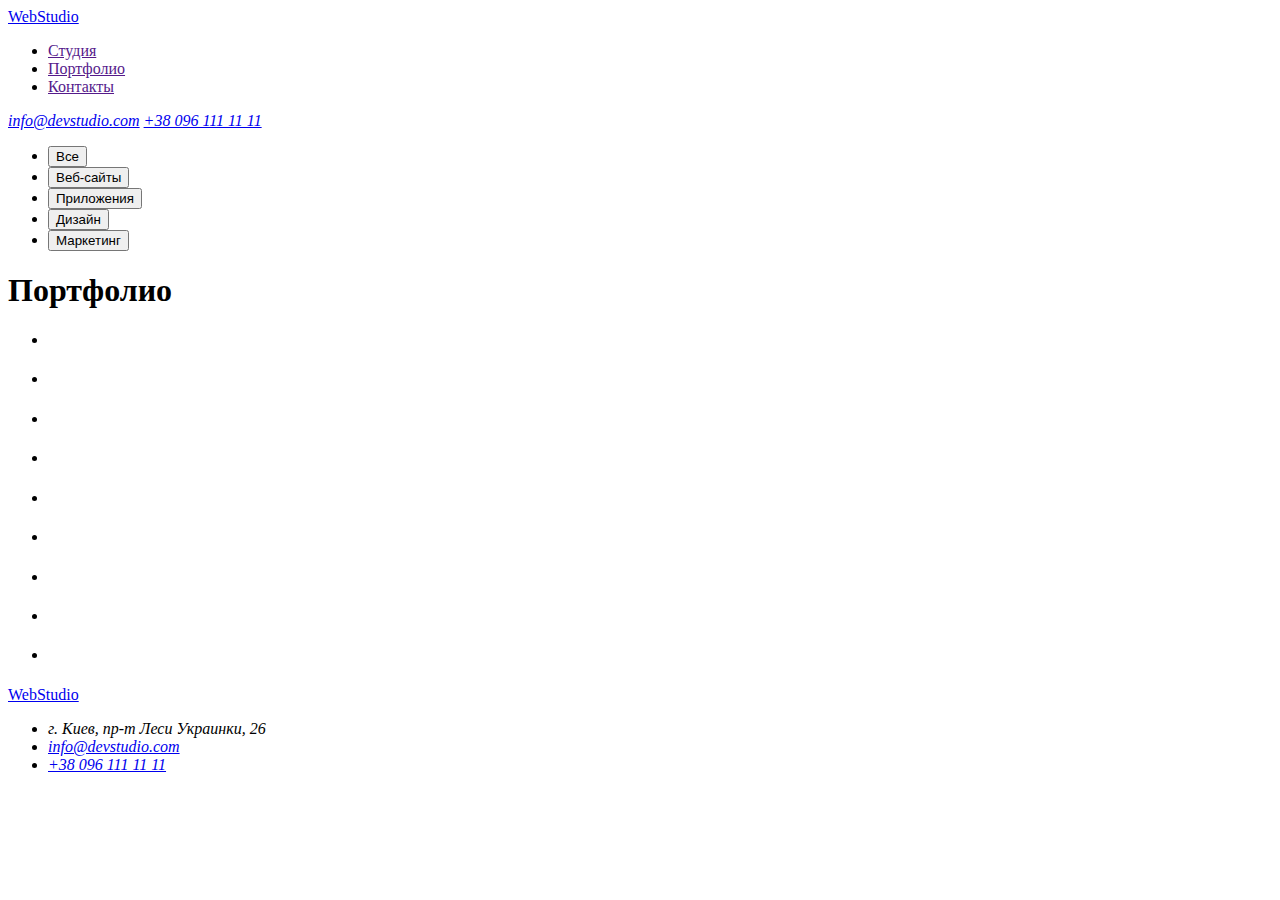
==== portfolio.html @ a686c3bc "Заміна карток на фото" ====
<!DOCTYPE html>
<html lang="ru">
  <head>
    <meta charset="UTF-8" />
    <meta name="viewport" content="width=device-width, initial-scale=1.0" />
    <title>WebStudio</title>
  </head>
  <body>
    <header>
      <nav>
        <a href="./index.html">WebStudio</a>
        <ul>
          <li><a href="">Студия</a></li>
          <li><a href="">Портфолио</a></li>
          <li><a href="">Контакты</a></li>
        </ul>
      </nav>
      <address>
        <a href="mailto:info@devstudio.com">info@devstudio.com</a>
        <a href="tel:+380961111111">+38 096 111 11 11</a>
      </address>
    </header>
    <main>
      <!--Фильтр-->
      <ul>
        <li><button>Все</button></li>
        <li><button>Веб-сайты</button></li>
        <li><button>Приложения</button></li>
        <li><button>Дизайн</button></li>
        <li><button>Маркетинг</button></li>
      </ul>
      <!--Портфолио-->
      <h1>Портфолио</h1>
      <ul>
        <li>
          <a href=""></a>
          <h2></h2>
          <p></p>
        </li>
        <li>
          <a href=""></a>
          <h2></h2>
          <p></p>
        </li>
        <li>
          <a href=""></a>
          <h2></h2>
          <p></p>
        </li>
        <li>
          <a href=""></a>
          <h2></h2>
          <p></p>
        </li>
        <li>
          <a href=""></a>
          <h2></h2>
          <p></p>
        </li>
        <li>
          <a href=""></a>
          <h2></h2>
          <p></p>
        </li>
        <li>
          <a href=""></a>
          <h2></h2>
          <p></p>
        </li>
        <li>
          <a href=""></a>
          <h2></h2>
          <p></p>
        </li>
        <li>
          <a href=""></a>
          <h2></h2>
          <p></p>
        </li>
      </ul>
    </main>
    <footer>
      <a href="./index.html">WebStudio</a>
      <address>
        <ul>
          <li>г. Киев, пр-т Леси Украинки, 26</li>
          <li><a href="mailto:info@devstudio.com">info@devstudio.com</a></li>
          <li><a href="tel:+380961111111">+38 096 111 11 11</a></li>
        </ul>
      </address>
    </footer>
  </body>
</html>
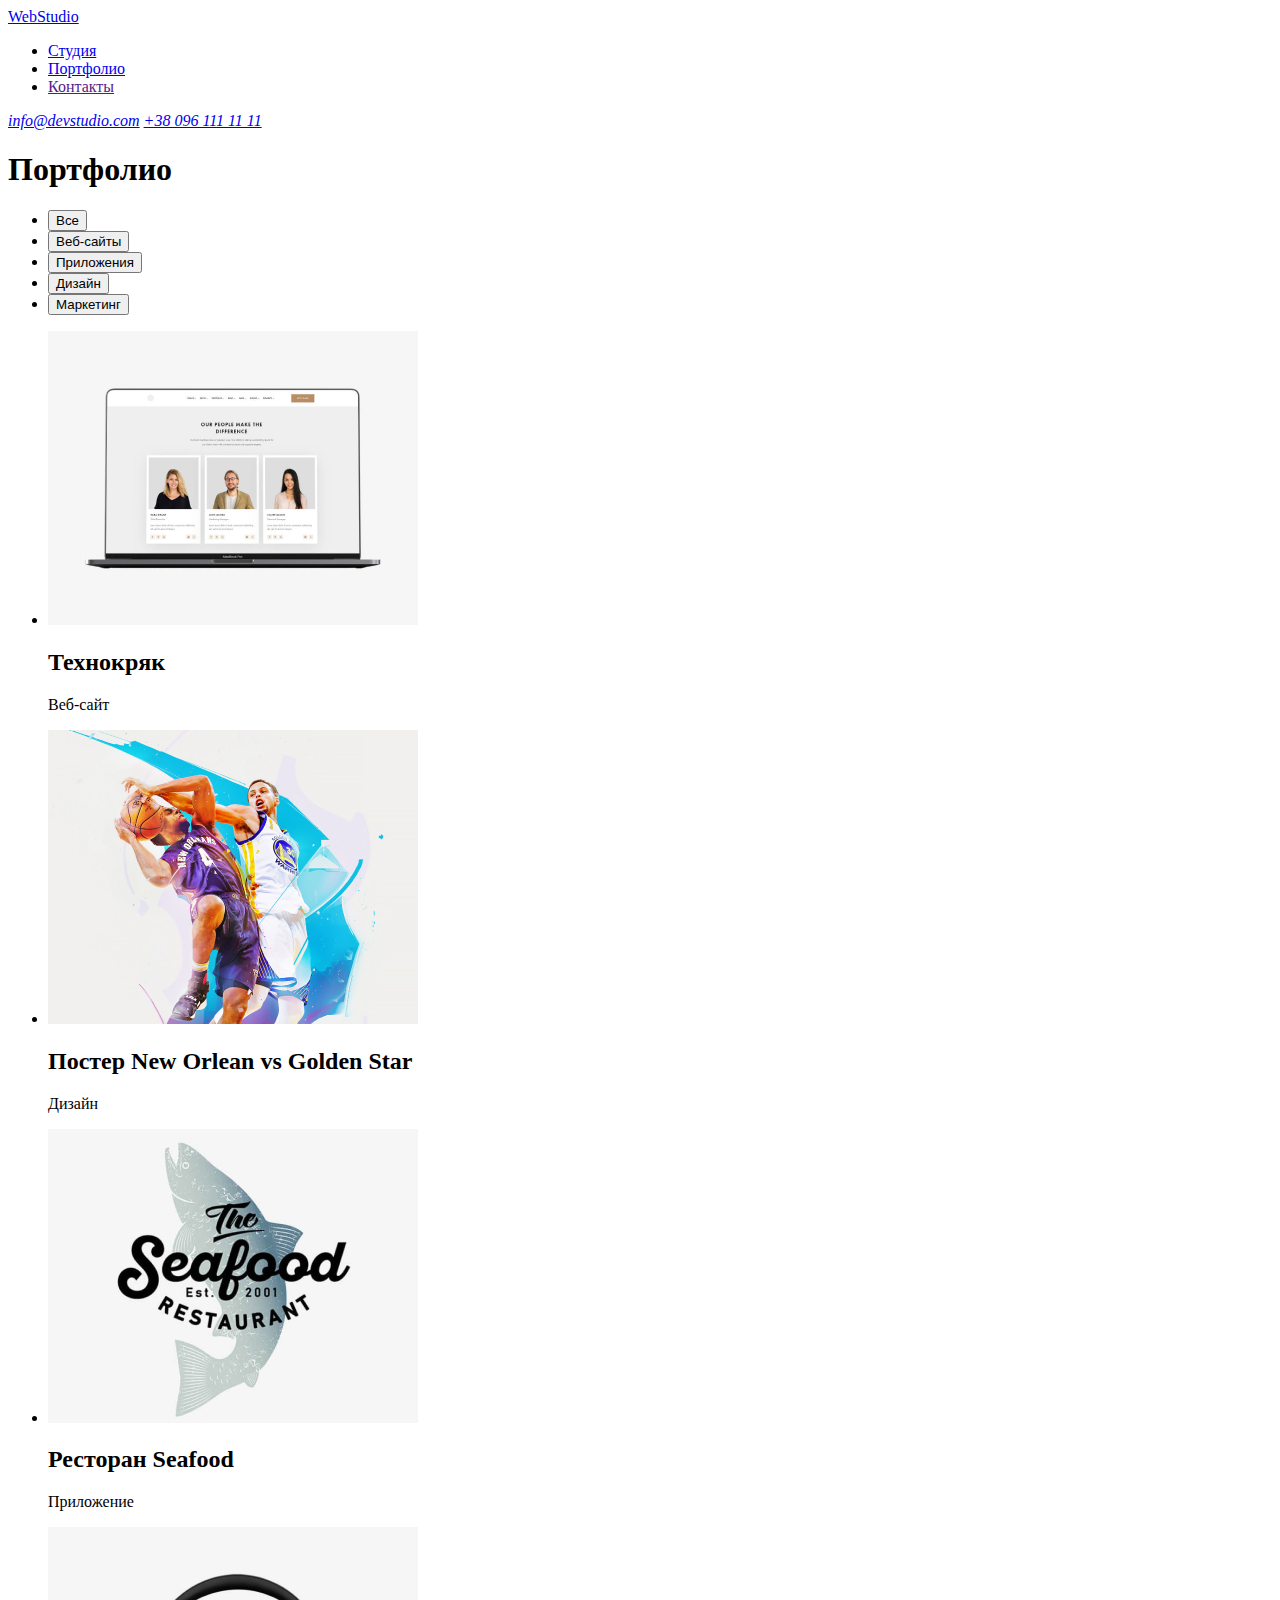
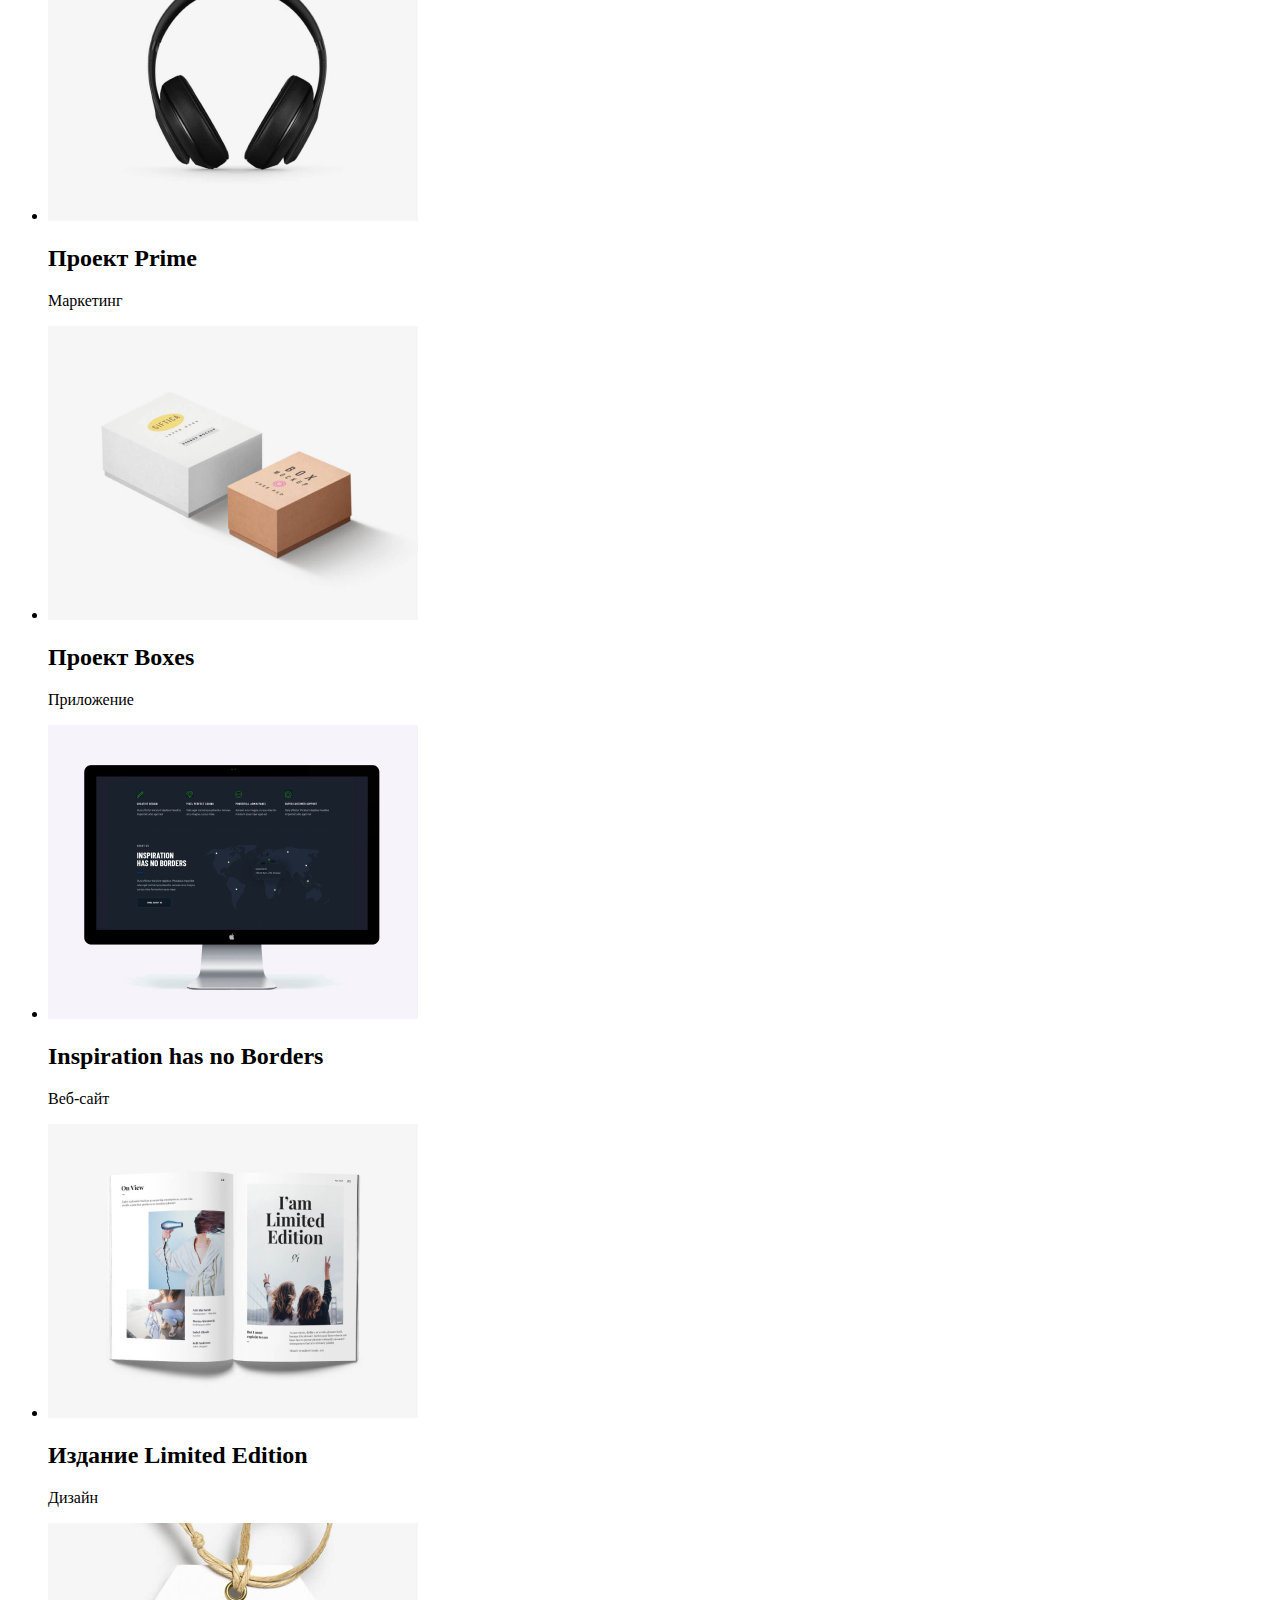
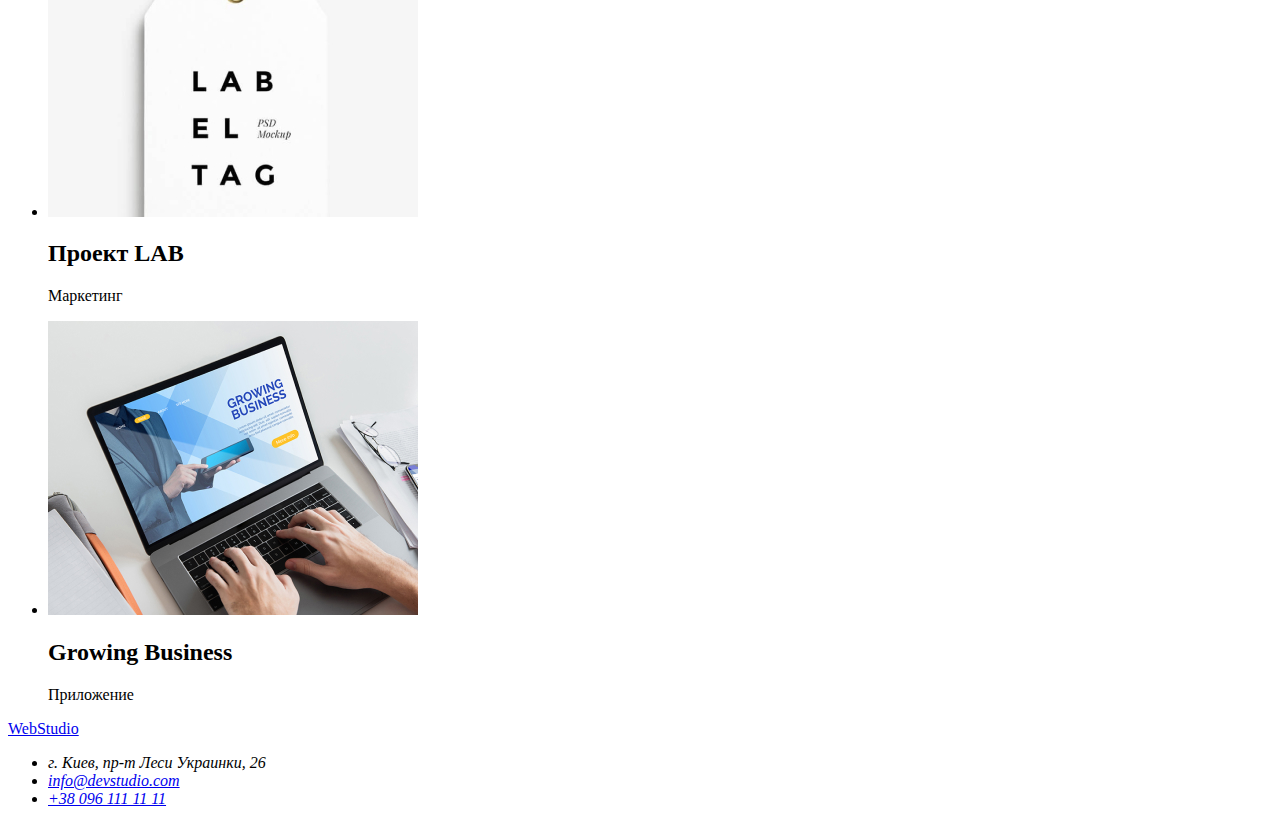
==== commit bda48c21: "Розмітка Портфоліо" ====
--- a/portfolio.html
+++ b/portfolio.html
@@ -10,8 +10,8 @@
       <nav>
         <a href="./index.html">WebStudio</a>
         <ul>
-          <li><a href="">Студия</a></li>
-          <li><a href="">Портфолио</a></li>
+          <li><a href="./index.html">Студия</a></li>
+          <li><a href="./portfolio.html">Портфолио</a></li>
           <li><a href="">Контакты</a></li>
         </ul>
       </nav>
@@ -21,61 +21,106 @@
       </address>
     </header>
     <main>
+      <h1>Портфолио</h1>
       <!--Фильтр-->
       <ul>
-        <li><button>Все</button></li>
-        <li><button>Веб-сайты</button></li>
-        <li><button>Приложения</button></li>
-        <li><button>Дизайн</button></li>
-        <li><button>Маркетинг</button></li>
+        <li><button type="button">Все</button></li>
+        <li><button type="button">Веб-сайты</button></li>
+        <li><button type="button">Приложения</button></li>
+        <li><button type="button">Дизайн</button></li>
+        <li><button type="button">Маркетинг</button></li>
       </ul>
       <!--Портфолио-->
-      <h1>Портфолио</h1>
       <ul>
         <li>
-          <a href=""></a>
-          <h2></h2>
-          <p></p>
+          <img
+            src="./images/portfolio/img.jpg"
+            alt=""
+            width="370"
+            height="294"
+          />
+          <h2>Технокряк</h2>
+          <p>Веб-сайт</p>
         </li>
         <li>
-          <a href=""></a>
-          <h2></h2>
-          <p></p>
+          <img
+            src="./images/portfolio/img-1.jpg"
+            alt=""
+            width="370"
+            height="294"
+          />
+          <h2>Постер New Orlean vs Golden Star</h2>
+          <p>Дизайн</p>
         </li>
         <li>
-          <a href=""></a>
-          <h2></h2>
-          <p></p>
+          <img
+            src="./images/portfolio/img-2.jpg"
+            alt=""
+            width="370"
+            height="294"
+          />
+          <h2>Ресторан Seafood</h2>
+          <p>Приложение</p>
         </li>
         <li>
-          <a href=""></a>
-          <h2></h2>
-          <p></p>
+          <img
+            src="./images/portfolio/img-3.jpg"
+            alt=""
+            width="370"
+            height="294"
+          />
+          <h2>Проект Prime</h2>
+          <p>Маркетинг</p>
         </li>
         <li>
-          <a href=""></a>
-          <h2></h2>
-          <p></p>
+          <img
+            src="./images/portfolio/img-4.jpg"
+            alt=""
+            width="370"
+            height="294"
+          />
+          <h2>Проект Boxes</h2>
+          <p>Приложение</p>
         </li>
         <li>
-          <a href=""></a>
-          <h2></h2>
-          <p></p>
+          <img
+            src="./images/portfolio/img-5.jpg"
+            alt=""
+            width="370"
+            height="294"
+          />
+          <h2>Inspiration has no Borders</h2>
+          <p>Веб-сайт</p>
         </li>
         <li>
-          <a href=""></a>
-          <h2></h2>
-          <p></p>
+          <img
+            src="./images/portfolio/img-6.jpg"
+            alt=""
+            width="370"
+            height="294"
+          />
+          <h2>Издание Limited Edition</h2>
+          <p>Дизайн</p>
         </li>
         <li>
-          <a href=""></a>
-          <h2></h2>
-          <p></p>
+          <img
+            src="./images/portfolio/img-7.jpg"
+            alt=""
+            width="370"
+            height="294"
+          />
+          <h2>Проект LAB</h2>
+          <p>Маркетинг</p>
         </li>
         <li>
-          <a href=""></a>
-          <h2></h2>
-          <p></p>
+          <img
+            src="./images/portfolio/img-8.jpg"
+            alt=""
+            width="370"
+            height="294"
+          />
+          <h2>Growing Business</h2>
+          <p>Приложение</p>
         </li>
       </ul>
     </main>
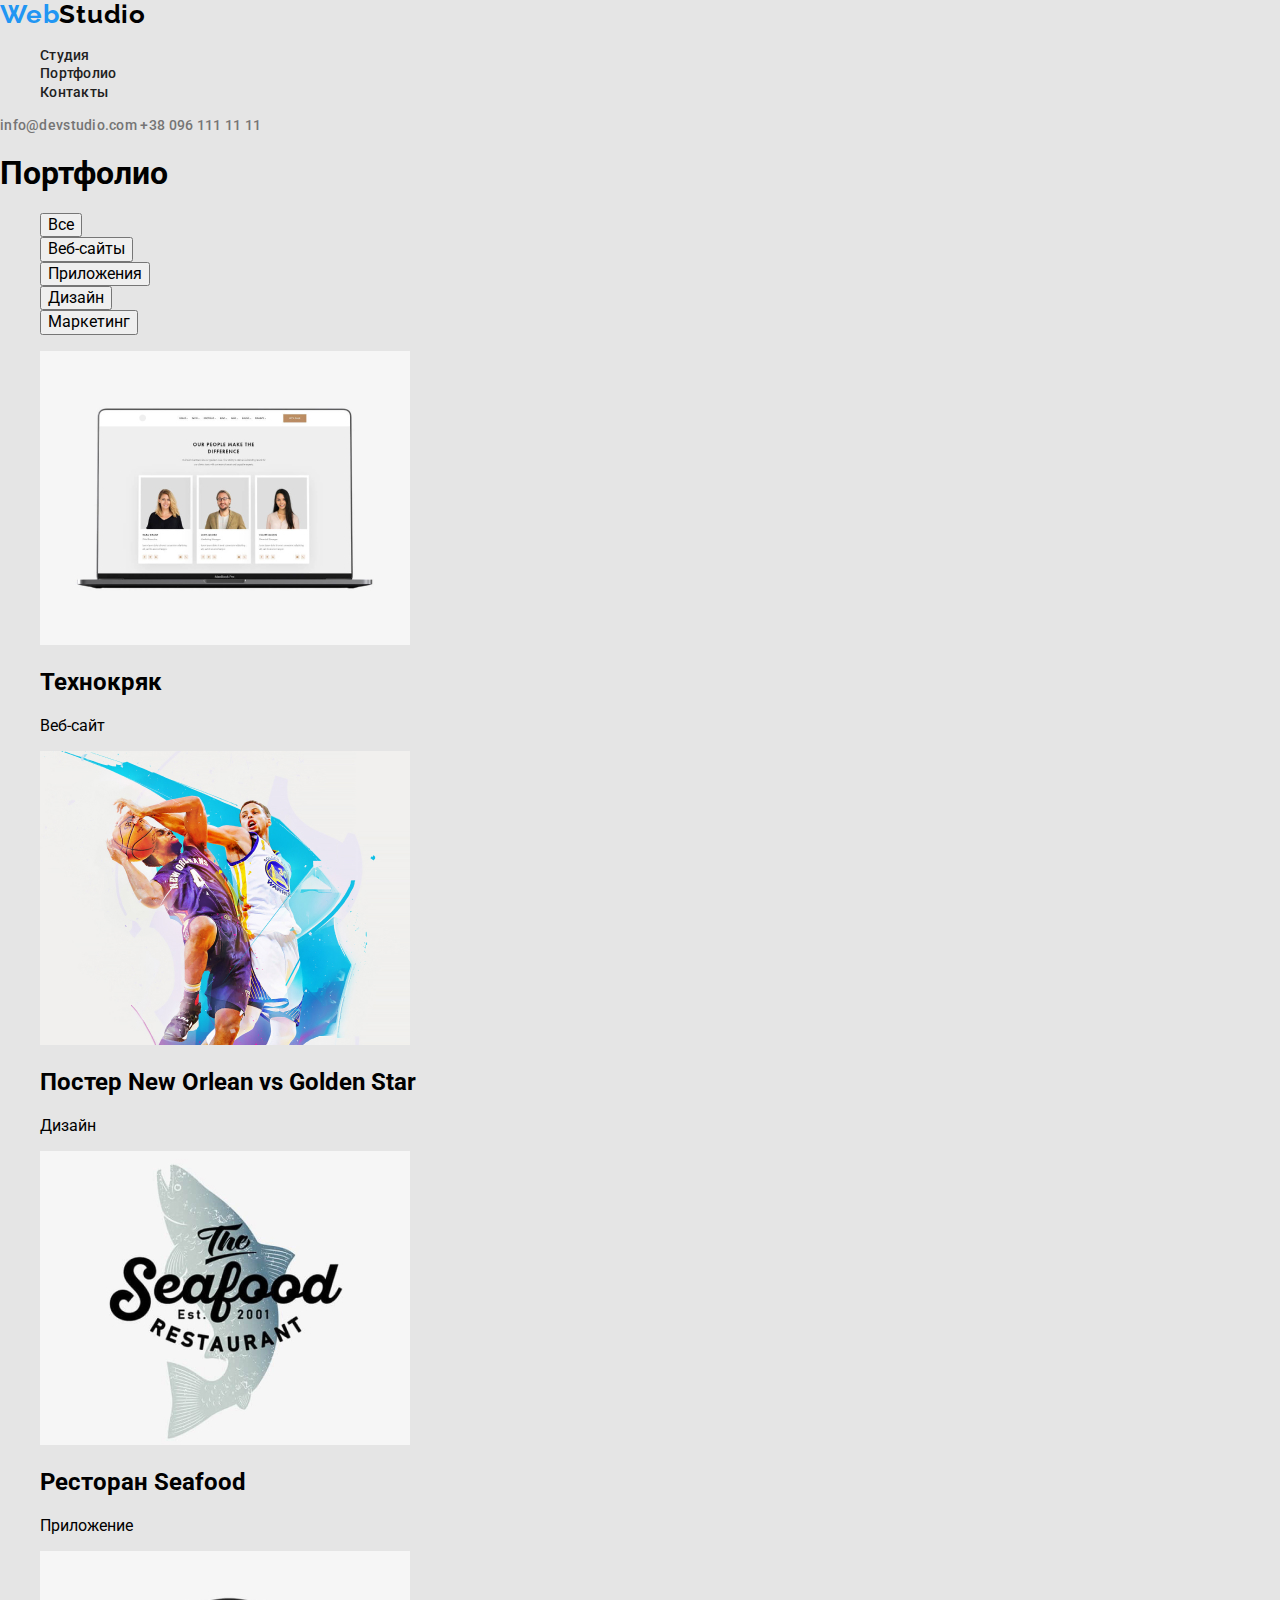
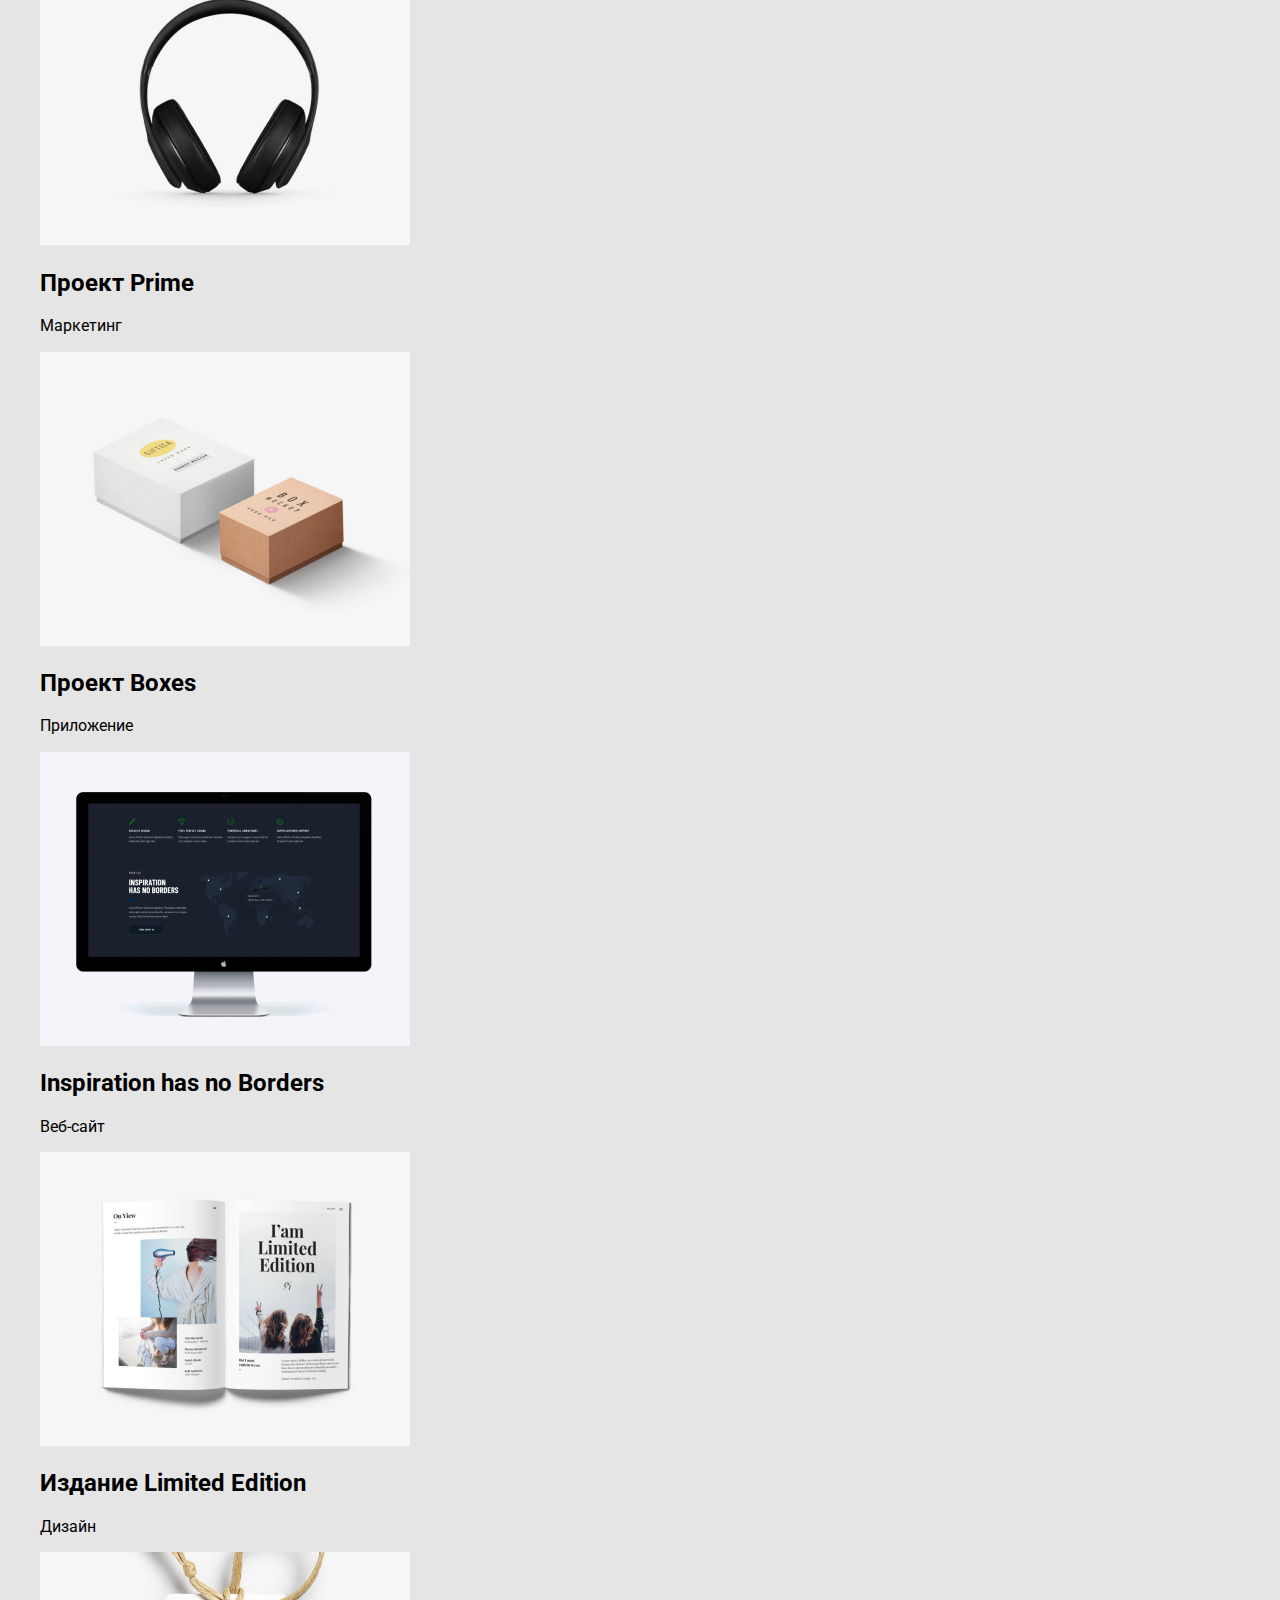
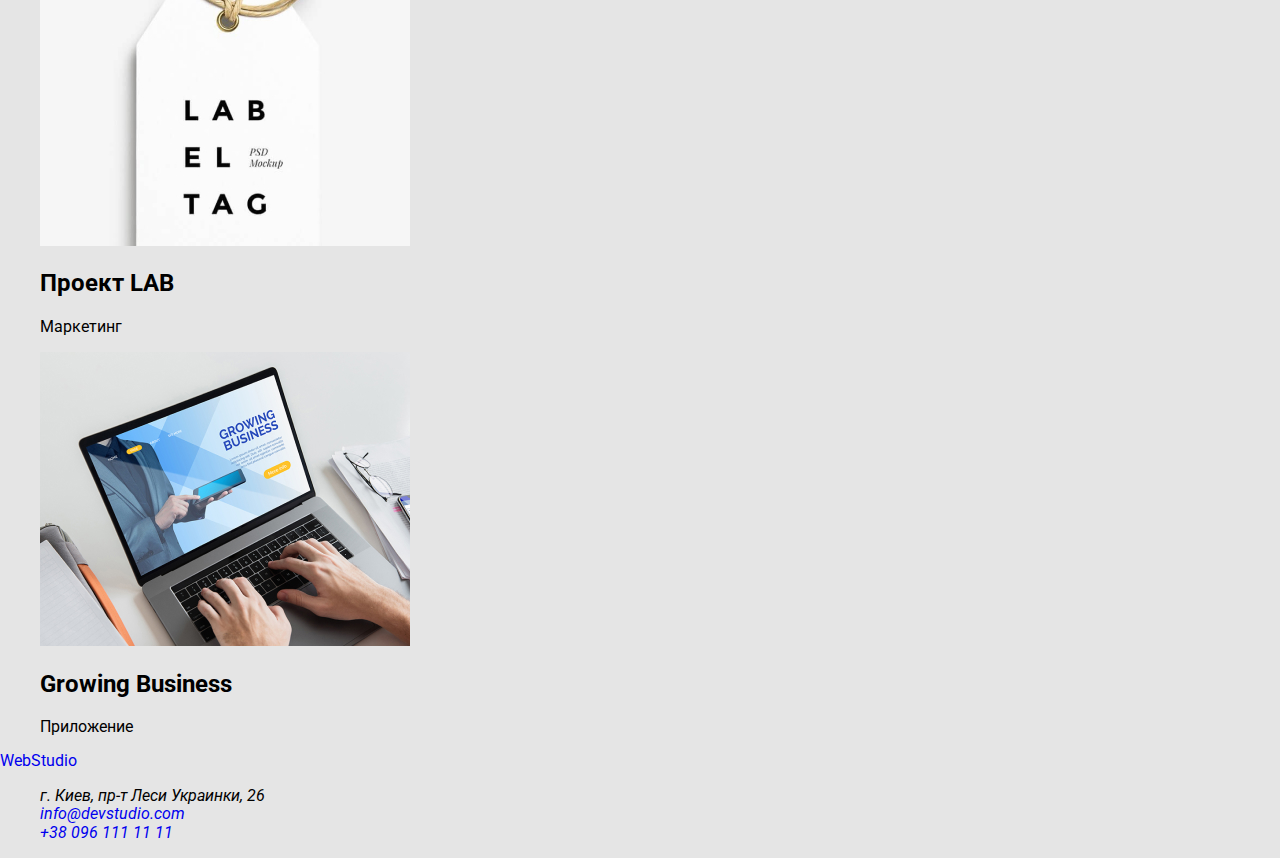
==== commit 746aab01: "WebStudio стилі" ====
--- a/portfolio.html
+++ b/portfolio.html
@@ -4,26 +4,48 @@
     <meta charset="UTF-8" />
     <meta name="viewport" content="width=device-width, initial-scale=1.0" />
     <title>WebStudio</title>
+    <link
+      rel="stylesheet"
+      href="https://cdnjs.cloudflare.com/ajax/libs/modern-normalize/1.0.0/modern-normalize.css"
+    />
+    <link
+      href="https://fonts.googleapis.com/css2?family=Raleway:wght@700&family=Roboto:wght@400;500;700&display=swap"
+      rel="stylesheet"
+    />
+    <link rel="stylesheet" href="./css/styles.css" />
   </head>
+
   <body>
-    <header>
-      <nav>
-        <a href="./index.html">WebStudio</a>
-        <ul>
-          <li><a href="./index.html">Студия</a></li>
-          <li><a href="./portfolio.html">Портфолио</a></li>
-          <li><a href="">Контакты</a></li>
+    <!-- HEADER -->
+     <nav class="navigation">
+        <a class="logo link" href="./index.html"
+          ><span class="logo-name">Web</span>Studio</a
+        >
+        <ul class="list">
+          <li>
+            <a class="navigation-list link" href="./index.html">Студия</a>
+          </li>
+          <li>
+            <a class="navigation-list link" href="./portfolio.html"
+              >Портфолио</a
+            >
+          </li>
+          <li><a class="navigation-list link" href="">Контакты</a></li>
         </ul>
       </nav>
-      <address>
-        <a href="mailto:info@devstudio.com">info@devstudio.com</a>
-        <a href="tel:+380961111111">+38 096 111 11 11</a>
+      <address class="address">
+        <a class="address-list link" href="mailto:info@devstudio.com"
+          >info@devstudio.com</a
+        >
+        <a class="address-list link" href="tel:+380961111111"
+          >+38 096 111 11 11</a
+        >
       </address>
     </header>
     <main>
       <h1>Портфолио</h1>
       <!--Фильтр-->
-      <ul>
+      <ul class="list">
         <li><button type="button">Все</button></li>
         <li><button type="button">Веб-сайты</button></li>
         <li><button type="button">Приложения</button></li>
@@ -31,7 +53,7 @@
         <li><button type="button">Маркетинг</button></li>
       </ul>
       <!--Портфолио-->
-      <ul>
+      <ul class="list">
         <li>
           <img
             src="./images/portfolio/img.jpg"
@@ -124,13 +146,21 @@
         </li>
       </ul>
     </main>
+
+    <!-- Footer-->
     <footer>
-      <a href="./index.html">WebStudio</a>
+      <a class="link" href="./index.html">WebStudio</a>
       <address>
-        <ul>
+        <ul class="list">
           <li>г. Киев, пр-т Леси Украинки, 26</li>
-          <li><a href="mailto:info@devstudio.com">info@devstudio.com</a></li>
-          <li><a href="tel:+380961111111">+38 096 111 11 11</a></li>
+          <li>
+            <a class="link" href="mailto:info@devstudio.com"
+              >info@devstudio.com</a
+            >
+          </li>
+          <li>
+            <a class="link" href="tel:+380961111111">+38 096 111 11 11</a>
+          </li>
         </ul>
       </address>
     </footer>
--- a/css/styles.css
+++ b/css/styles.css
@@ -0,0 +1,164 @@
+/* :root {
+  --main-font: "Roboto", sans-serif;
+  --secondary-font: "Raleway", sans-serif;
+  --accent-color: #2196F3;
+} /*  background-color: var(--primary-white-color--);
+  color: var(--primery-text-color--); */
+
+body {
+  font-family: 'Roboto', sans-serif;
+  font-style: normal;
+  background-color: #e5e5e5;
+}
+
+.list {
+  list-style: none;
+}
+
+.link {
+  text-decoration: none;
+}
+
+/*=====HEADER=====*/
+.logo {
+  font-family: 'Raleway', sans-serif;
+  font-style: normal;
+  font-weight: 700;
+  font-size: 26px;
+  line-height: 1, 192;
+  letter-spacing: 0.03em;
+  color: #000000;
+}
+
+.logo-name {
+  color: #2196f3;
+}
+.navigation-list {
+  font-family: 'Roboto', sans-serif;
+  font-style: normal;
+  font-weight: 500;
+  font-size: 14px;
+  line-height: 1, 143;
+  letter-spacing: 0.02em;
+  color: #212121;
+}
+
+.address-list {
+  font-family: 'Roboto', sans-serif;
+  font-style: normal;
+  font-weight: 500;
+  font-size: 14px;
+  line-height: 1, 143;
+  letter-spacing: 0.02em;
+  color: #757575;
+}
+
+.navigation-list:hover,
+.navigation-list:focus,
+.address-list:hover,
+.address-list:focus {
+  color: #2196f3;
+}
+/*=====END HEADER=====*/
+
+/*=====HERO=====*/
+.hero-title {
+  font-weight: 900;
+  font-size: 44px;
+  line-height: 1, 364;
+  text-align/*ПРИБРАТИ?*/: center;
+  letter-spacing: 0.06em;
+  text-transform: uppercase;
+  color: #ffffff;
+}
+
+.modal-btn {
+  font-family: Roboto;
+  font-style: normal;
+  font-weight: 700;
+  font-size: 16px;
+  line-height: 1, 875;
+  letter-spacing: 0.06em;
+  color: #ffffff;
+  background-color: #2196f3;
+}
+/*=====END HERO=====*/
+
+/*=====FEATURES=====*/
+.features-subtitle {
+  font-weight: 700;
+  font-size: 14px;
+  line-height: 1, 143;
+  letter-spacing: 0.03em;
+  text-transform: uppercase;
+  color: #212121;
+}
+
+.features-description {
+  font-weight: 400;
+  font-size: 14px;
+  line-height: 1, 714;
+  letter-spacing: 0.03em;
+  color: #757575;
+}
+/*=====END FEATURES=====*/
+
+/*=====WHAT ARE WE DOING=====*/
+.doing-title {
+  font-weight: 700;
+  font-size: 36px;
+  line-height: 1, 167;
+  text-align: center;
+  letter-spacing: 0.03em;
+  color: #212121;
+}
+/*=====END WHAT ARE WE DOING=====*/
+
+/*=====OUR TEAM=====*/
+.team-title {
+  font-weight: 700;
+  font-size: 36px;
+  line-height: 1, 167;
+  text-align: center;
+  letter-spacing: 0.03em;
+  color: #212121;
+}
+
+.team-subtitle {
+  font-weight: 500;
+  font-size: 16px;
+  line-height: 1, 188;
+  letter-spacing: 0.03em;
+  color: #212121;
+}
+
+.team-position {
+  font-weight: 400;
+  font-size: 16px;
+  line-height: 1, 188;
+  letter-spacing: 0.03em;
+  color: #757575;
+}
+/*=====END OUR TEAM=====*/
+
+/*=====FOOTER=====*/
+
+.address {
+  font-family: Roboto;
+  font-style: normal;
+  font-weight: normal;
+  font-size: 14px;
+  line-height: 1, 714;
+  letter-spacing: 0.03em;
+  color: #ffffff;
+}
+
+.contacts {
+  font-family: Roboto;
+  font-style: normal;
+  font-weight: 400;
+  font-size: 14px;
+  line-height: 1, 714;
+  letter-spacing: 0.03em;
+  color: rgba(255, 255, 255, 0.6);
+}
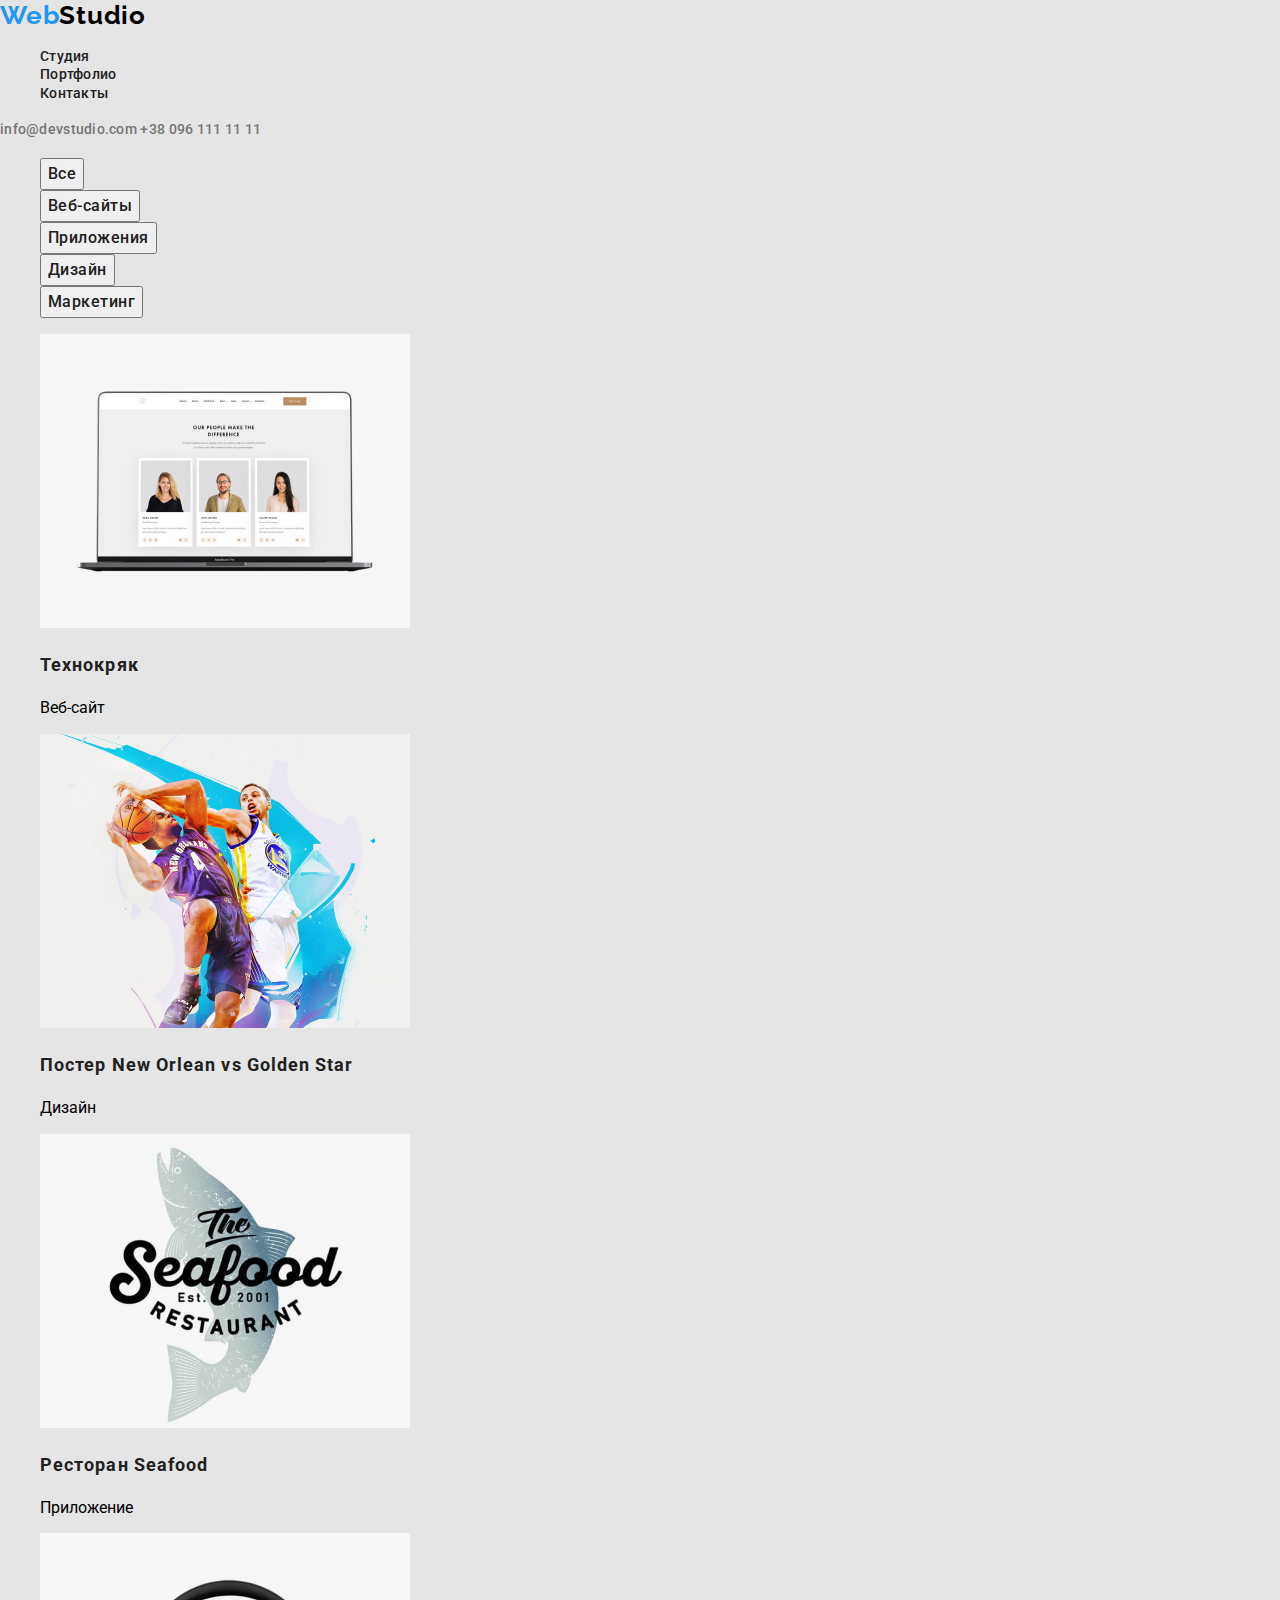
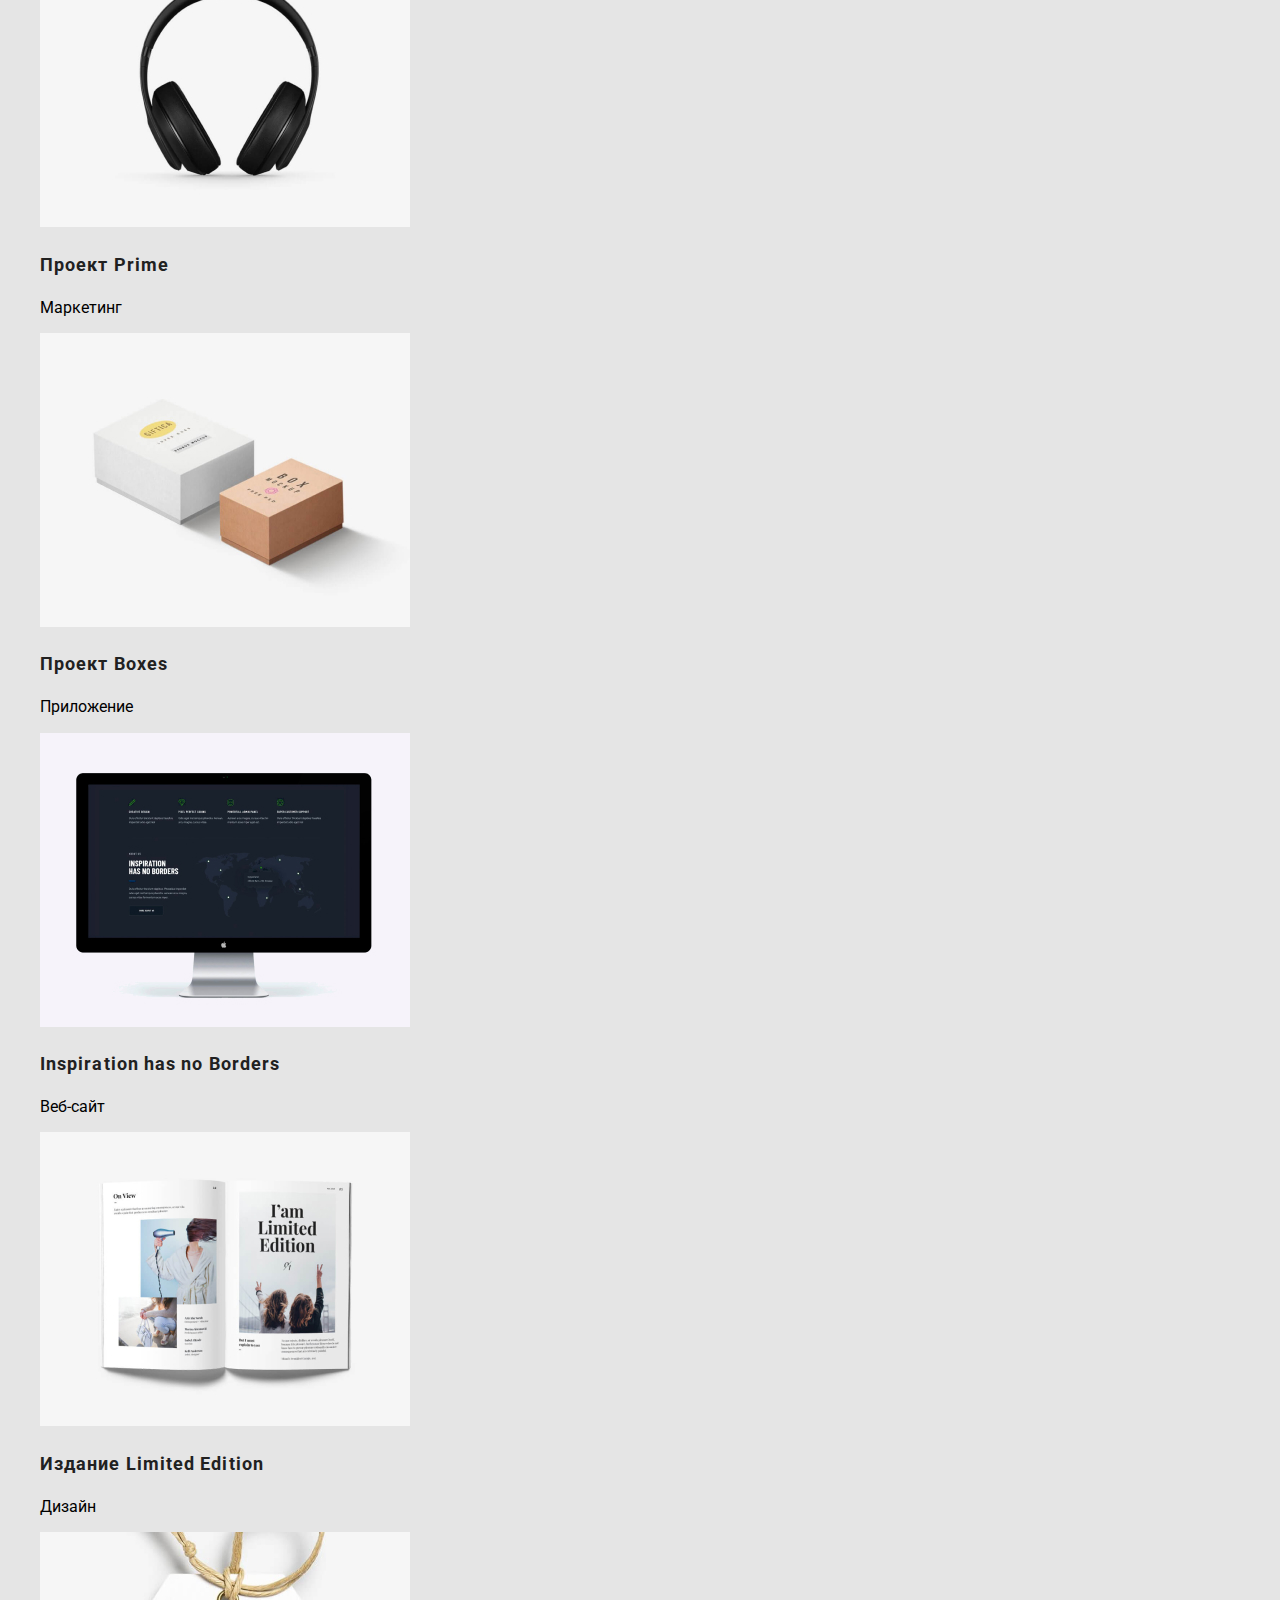
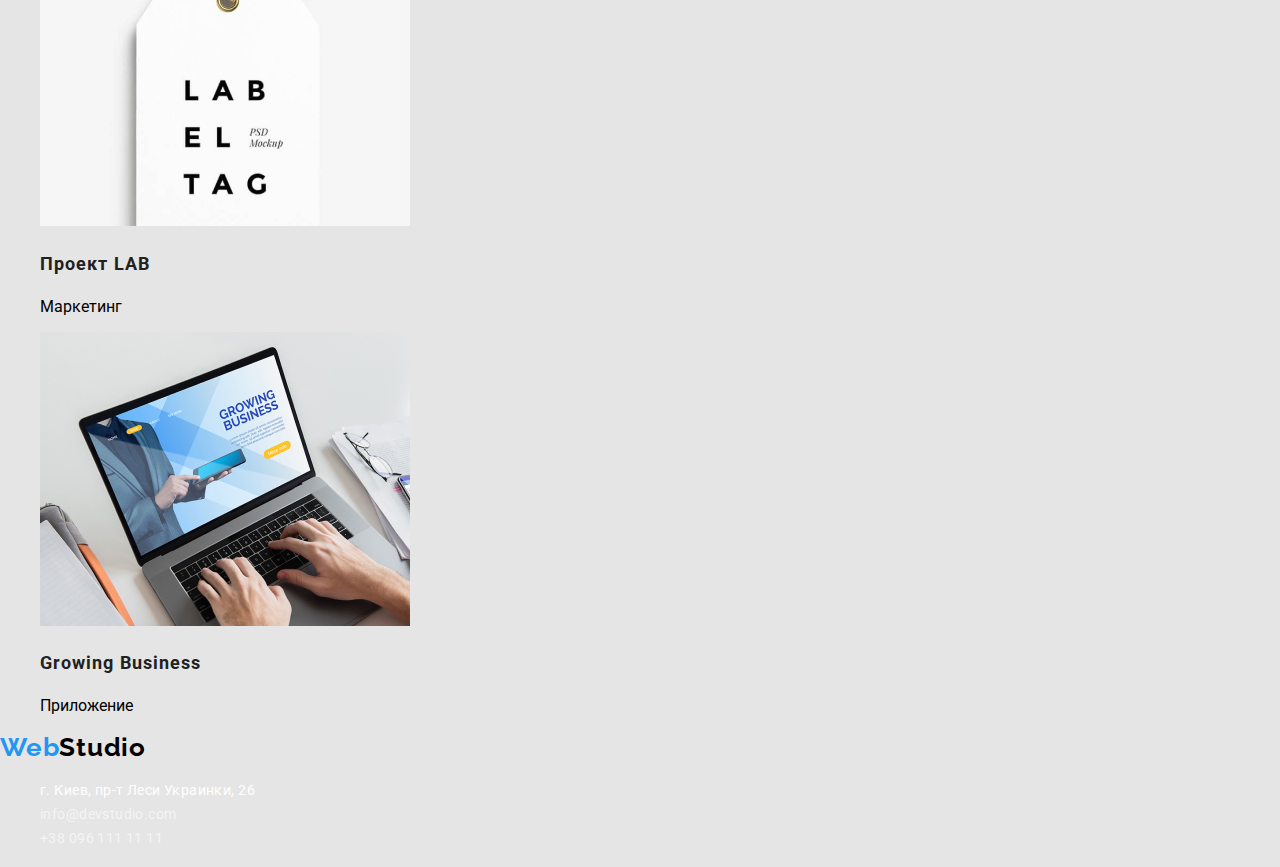
==== commit 5d6ae31e: "Portfolio styles" ====
--- a/portfolio.html
+++ b/portfolio.html
@@ -43,14 +43,14 @@
       </address>
     </header>
     <main>
-      <h1>Портфолио</h1>
+      <h1 hidden>Портфолио</h1>
       <!--Фильтр-->
       <ul class="list">
-        <li><button type="button">Все</button></li>
-        <li><button type="button">Веб-сайты</button></li>
-        <li><button type="button">Приложения</button></li>
-        <li><button type="button">Дизайн</button></li>
-        <li><button type="button">Маркетинг</button></li>
+        <li><button type="button" class="button-list">Все</button></li>
+        <li><button type="button" class="button-list">Веб-сайты</button></li>
+        <li><button type="button" class="button-list">Приложения</button></li>
+        <li><button type="button" class="button-list">Дизайн</button></li>
+        <li><button type="button" class="button-list">Маркетинг</button></li>
       </ul>
       <!--Портфолио-->
       <ul class="list">
@@ -61,7 +61,7 @@
             width="370"
             height="294"
           />
-          <h2>Технокряк</h2>
+          <h2 class="portfolio-title">Технокряк</h2>
           <p>Веб-сайт</p>
         </li>
         <li>
@@ -71,7 +71,7 @@
             width="370"
             height="294"
           />
-          <h2>Постер New Orlean vs Golden Star</h2>
+          <h2 class="portfolio-title">Постер New Orlean vs Golden Star</h2>
           <p>Дизайн</p>
         </li>
         <li>
@@ -81,7 +81,7 @@
             width="370"
             height="294"
           />
-          <h2>Ресторан Seafood</h2>
+          <h2 class="portfolio-title">Ресторан Seafood</h2>
           <p>Приложение</p>
         </li>
         <li>
@@ -91,7 +91,7 @@
             width="370"
             height="294"
           />
-          <h2>Проект Prime</h2>
+          <h2 class="portfolio-title">Проект Prime</h2>
           <p>Маркетинг</p>
         </li>
         <li>
@@ -101,7 +101,7 @@
             width="370"
             height="294"
           />
-          <h2>Проект Boxes</h2>
+          <h2 class="portfolio-title">Проект Boxes</h2>
           <p>Приложение</p>
         </li>
         <li>
@@ -111,7 +111,7 @@
             width="370"
             height="294"
           />
-          <h2>Inspiration has no Borders</h2>
+          <h2 class="portfolio-title">Inspiration has no Borders</h2>
           <p>Веб-сайт</p>
         </li>
         <li>
@@ -121,7 +121,7 @@
             width="370"
             height="294"
           />
-          <h2>Издание Limited Edition</h2>
+          <h2 class="portfolio-title">Издание Limited Edition</h2>
           <p>Дизайн</p>
         </li>
         <li>
@@ -131,7 +131,7 @@
             width="370"
             height="294"
           />
-          <h2>Проект LAB</h2>
+          <h2 class="portfolio-title">Проект LAB</h2>
           <p>Маркетинг</p>
         </li>
         <li>
@@ -141,7 +141,7 @@
             width="370"
             height="294"
           />
-          <h2>Growing Business</h2>
+          <h2 class="portfolio-title">Growing Business</h2>
           <p>Приложение</p>
         </li>
       </ul>
@@ -149,17 +149,21 @@
 
     <!-- Footer-->
     <footer>
-      <a class="link" href="./index.html">WebStudio</a>
+      <a class="logo link" href="./index.html"
+        ><span class="logo-name">Web</span>Studio</a
+      >
       <address>
         <ul class="list">
-          <li>г. Киев, пр-т Леси Украинки, 26</li>
+          <li class="address">г. Киев, пр-т Леси Украинки, 26</li>
           <li>
-            <a class="link" href="mailto:info@devstudio.com"
+            <a class="link contacts" href="mailto:info@devstudio.com"
               >info@devstudio.com</a
             >
           </li>
           <li>
-            <a class="link" href="tel:+380961111111">+38 096 111 11 11</a>
+            <a class="link contacts" href="tel:+380961111111"
+              >+38 096 111 11 11</a
+            >
           </li>
         </ul>
       </address>
--- a/css/styles.css
+++ b/css/styles.css
@@ -25,7 +25,7 @@
   font-style: normal;
   font-weight: 700;
   font-size: 26px;
-  line-height: 1, 192;
+  line-height: 1.192;
   letter-spacing: 0.03em;
   color: #000000;
 }
@@ -38,7 +38,7 @@
   font-style: normal;
   font-weight: 500;
   font-size: 14px;
-  line-height: 1, 143;
+  line-height: 1.143;
   letter-spacing: 0.02em;
   color: #212121;
 }
@@ -48,7 +48,7 @@
   font-style: normal;
   font-weight: 500;
   font-size: 14px;
-  line-height: 1, 143;
+  line-height: 1.143;
   letter-spacing: 0.02em;
   color: #757575;
 }
@@ -65,7 +65,7 @@
 .hero-title {
   font-weight: 900;
   font-size: 44px;
-  line-height: 1, 364;
+  line-height: 1.364;
   text-align/*ПРИБРАТИ?*/: center;
   letter-spacing: 0.06em;
   text-transform: uppercase;
@@ -77,7 +77,7 @@
   font-style: normal;
   font-weight: 700;
   font-size: 16px;
-  line-height: 1, 875;
+  line-height: 1.875;
   letter-spacing: 0.06em;
   color: #ffffff;
   background-color: #2196f3;
@@ -88,7 +88,7 @@
 .features-subtitle {
   font-weight: 700;
   font-size: 14px;
-  line-height: 1, 143;
+  line-height: 1.143;
   letter-spacing: 0.03em;
   text-transform: uppercase;
   color: #212121;
@@ -97,7 +97,7 @@
 .features-description {
   font-weight: 400;
   font-size: 14px;
-  line-height: 1, 714;
+  line-height: 1.714;
   letter-spacing: 0.03em;
   color: #757575;
 }
@@ -107,7 +107,7 @@
 .doing-title {
   font-weight: 700;
   font-size: 36px;
-  line-height: 1, 167;
+  line-height: 1.167;
   text-align: center;
   letter-spacing: 0.03em;
   color: #212121;
@@ -118,7 +118,7 @@
 .team-title {
   font-weight: 700;
   font-size: 36px;
-  line-height: 1, 167;
+  line-height: 1.167;
   text-align: center;
   letter-spacing: 0.03em;
   color: #212121;
@@ -127,7 +127,7 @@
 .team-subtitle {
   font-weight: 500;
   font-size: 16px;
-  line-height: 1, 188;
+  line-height: 1.188;
   letter-spacing: 0.03em;
   color: #212121;
 }
@@ -135,7 +135,7 @@
 .team-position {
   font-weight: 400;
   font-size: 16px;
-  line-height: 1, 188;
+  line-height: 1.188;
   letter-spacing: 0.03em;
   color: #757575;
 }
@@ -148,7 +148,7 @@
   font-style: normal;
   font-weight: normal;
   font-size: 14px;
-  line-height: 1, 714;
+  line-height: 1.714;
   letter-spacing: 0.03em;
   color: #ffffff;
 }
@@ -158,7 +158,39 @@
   font-style: normal;
   font-weight: 400;
   font-size: 14px;
-  line-height: 1, 714;
+  line-height: 1.714;
   letter-spacing: 0.03em;
   color: rgba(255, 255, 255, 0.6);
 }
+/*=====END FOOTER=====*/
+
+/*=====PORTFOLIO BUTTON=====*/
+.button-list {
+  font-family: Roboto;
+  font-style: normal;
+  font-weight: 500;
+  font-size: 16px;
+  line-height: 1.625;
+  text-align: center;
+  letter-spacing: 0.03em;
+  color: #212121;
+}
+
+.button-list:hover,
+.button-list:focus {
+  color: #ffffff;
+  background-color: #2196f3;
+}
+/*=====END PORTFOLIO BUTTON=====*/
+
+/*=====PORTFOLIO=====*/
+.portfolio-title {
+  font-family: Roboto;
+  font-style: normal;
+  font-weight: bold;
+  font-size: 18px;
+  line-height: 2;
+  letter-spacing: 0.06em;
+  color: #212121;
+}
+/*=====END PORTFOLIO=====*/
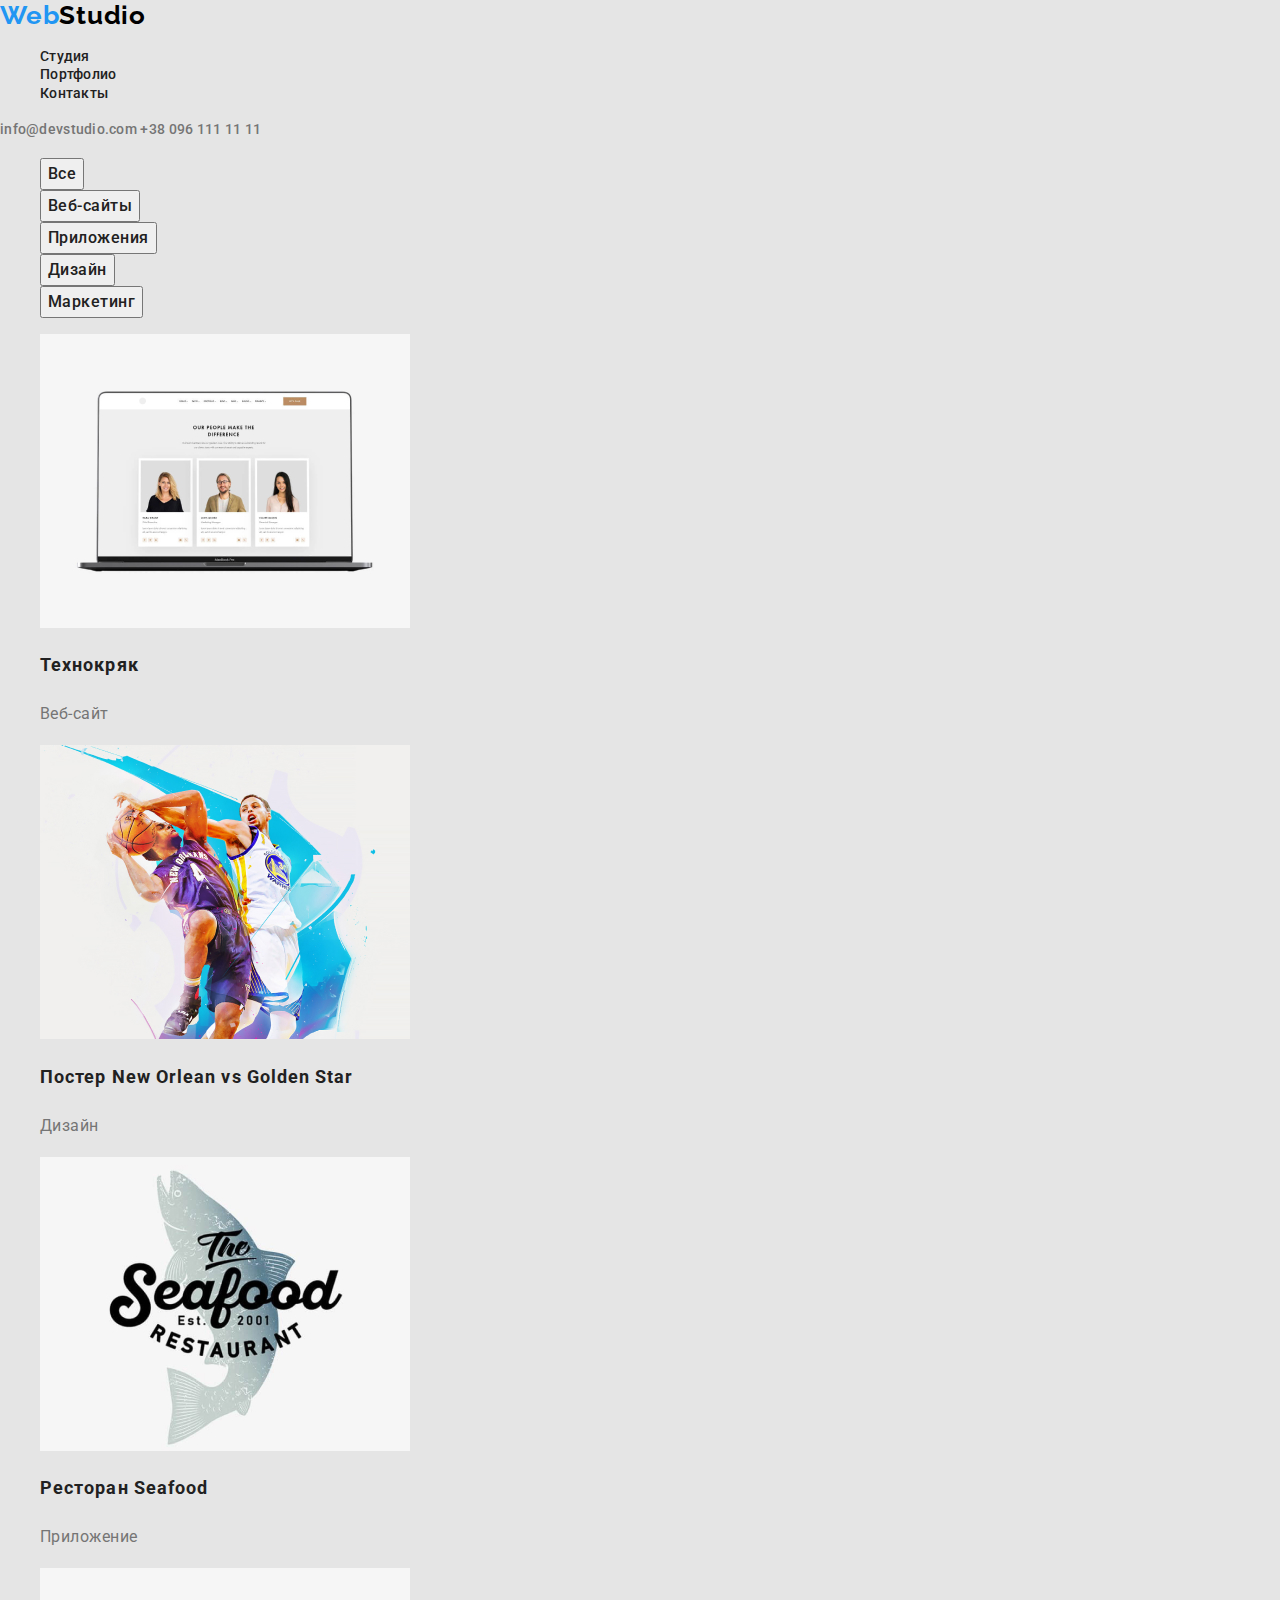
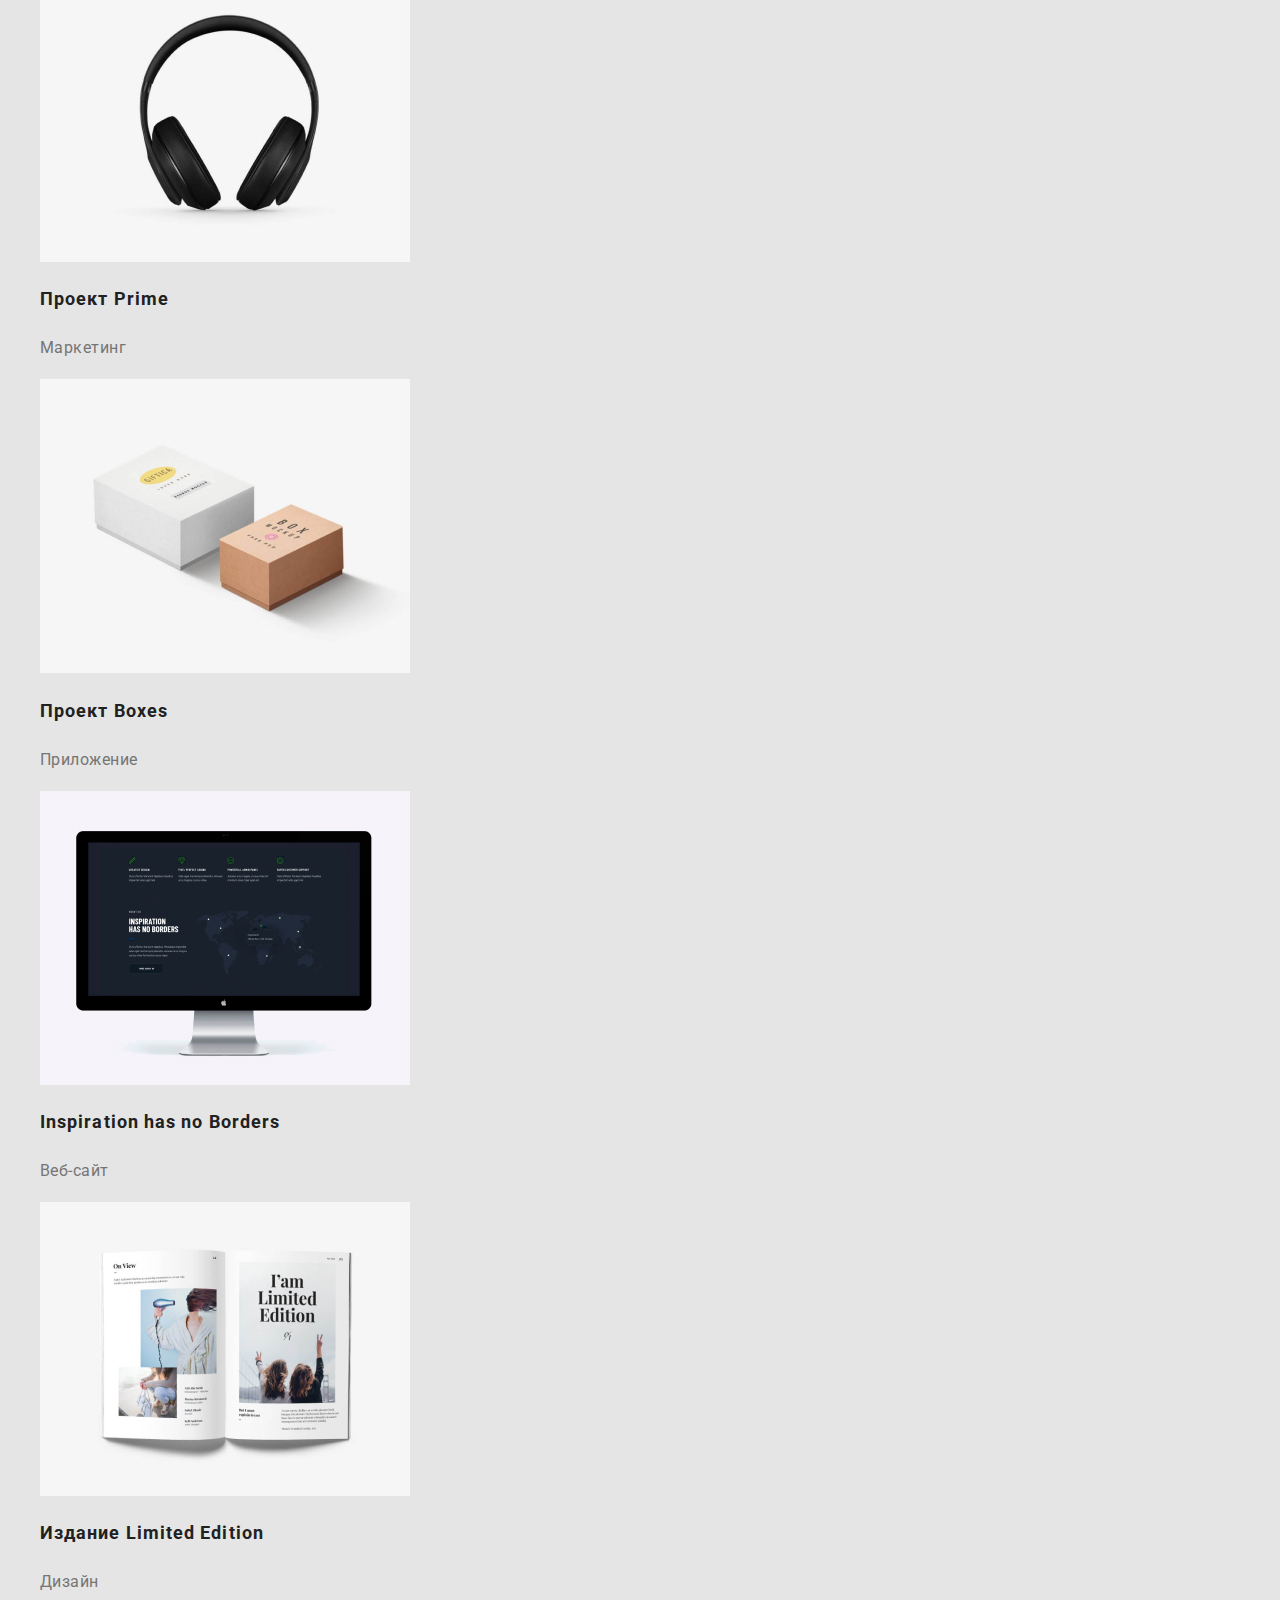
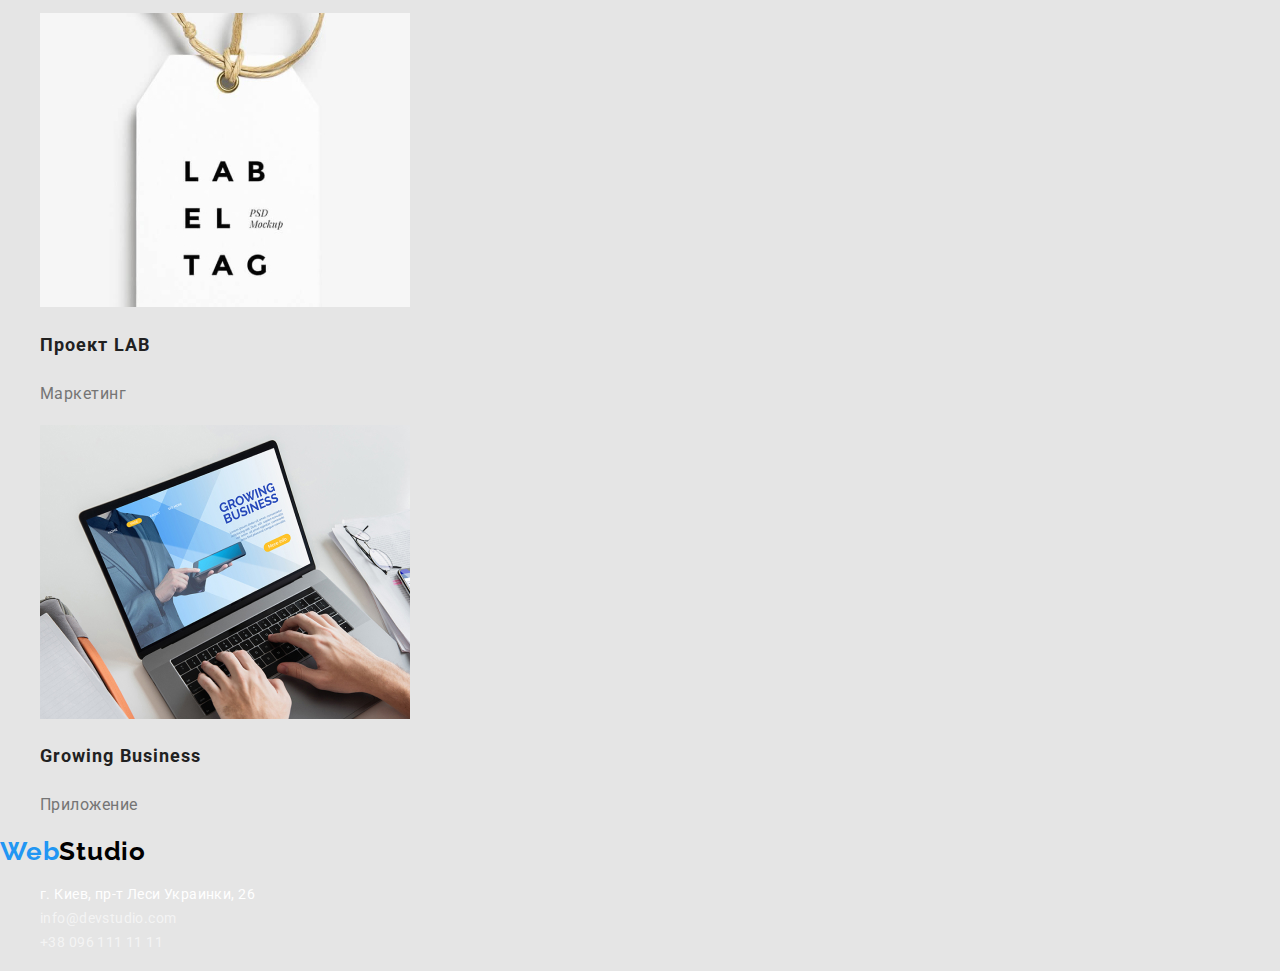
==== commit 97b362da: "виправлені стилі" ====
--- a/portfolio.html
+++ b/portfolio.html
@@ -17,7 +17,8 @@
 
   <body>
     <!-- HEADER -->
-     <nav class="navigation">
+    <header>
+      <nav class="navigation">
         <a class="logo link" href="./index.html"
           ><span class="logo-name">Web</span>Studio</a
         >
@@ -62,7 +63,7 @@
             height="294"
           />
           <h2 class="portfolio-title">Технокряк</h2>
-          <p>Веб-сайт</p>
+          <p class="portfolio-subtitle">Веб-сайт</p>
         </li>
         <li>
           <img
@@ -72,7 +73,7 @@
             height="294"
           />
           <h2 class="portfolio-title">Постер New Orlean vs Golden Star</h2>
-          <p>Дизайн</p>
+          <p class="portfolio-subtitle">Дизайн</p>
         </li>
         <li>
           <img
@@ -82,7 +83,7 @@
             height="294"
           />
           <h2 class="portfolio-title">Ресторан Seafood</h2>
-          <p>Приложение</p>
+          <p class="portfolio-subtitle">Приложение</p>
         </li>
         <li>
           <img
@@ -92,7 +93,7 @@
             height="294"
           />
           <h2 class="portfolio-title">Проект Prime</h2>
-          <p>Маркетинг</p>
+          <p class="portfolio-subtitle">Маркетинг</p>
         </li>
         <li>
           <img
@@ -102,7 +103,7 @@
             height="294"
           />
           <h2 class="portfolio-title">Проект Boxes</h2>
-          <p>Приложение</p>
+          <p class="portfolio-subtitle">Приложение</p>
         </li>
         <li>
           <img
@@ -112,7 +113,7 @@
             height="294"
           />
           <h2 class="portfolio-title">Inspiration has no Borders</h2>
-          <p>Веб-сайт</p>
+          <p class="portfolio-subtitle">Веб-сайт</p>
         </li>
         <li>
           <img
@@ -122,7 +123,7 @@
             height="294"
           />
           <h2 class="portfolio-title">Издание Limited Edition</h2>
-          <p>Дизайн</p>
+          <p class="portfolio-subtitle">Дизайн</p>
         </li>
         <li>
           <img
@@ -132,7 +133,7 @@
             height="294"
           />
           <h2 class="portfolio-title">Проект LAB</h2>
-          <p>Маркетинг</p>
+          <p class="portfolio-subtitle">Маркетинг</p>
         </li>
         <li>
           <img
@@ -142,7 +143,7 @@
             height="294"
           />
           <h2 class="portfolio-title">Growing Business</h2>
-          <p>Приложение</p>
+          <p class="portfolio-subtitle">Приложение</p>
         </li>
       </ul>
     </main>
--- a/css/styles.css
+++ b/css/styles.css
@@ -2,8 +2,9 @@
   --main-font: "Roboto", sans-serif;
   --secondary-font: "Raleway", sans-serif;
   --accent-color: #2196F3;
-} /*  background-color: var(--primary-white-color--);
-  color: var(--primery-text-color--); */
+  --primary-background-color: #e5e5e5;
+  --primery-title-color: #212121; 
+  --primery-description-color: #757575;*/
 
 body {
   font-family: 'Roboto', sans-serif;
@@ -193,4 +194,12 @@
   letter-spacing: 0.06em;
   color: #212121;
 }
+
+.portfolio-subtitle {
+  font-weight: 400;
+  font-size: 16px;
+  line-height: 1.875;
+  letter-spacing: 0.03em;
+  color: #757575;
+}
 /*=====END PORTFOLIO=====*/
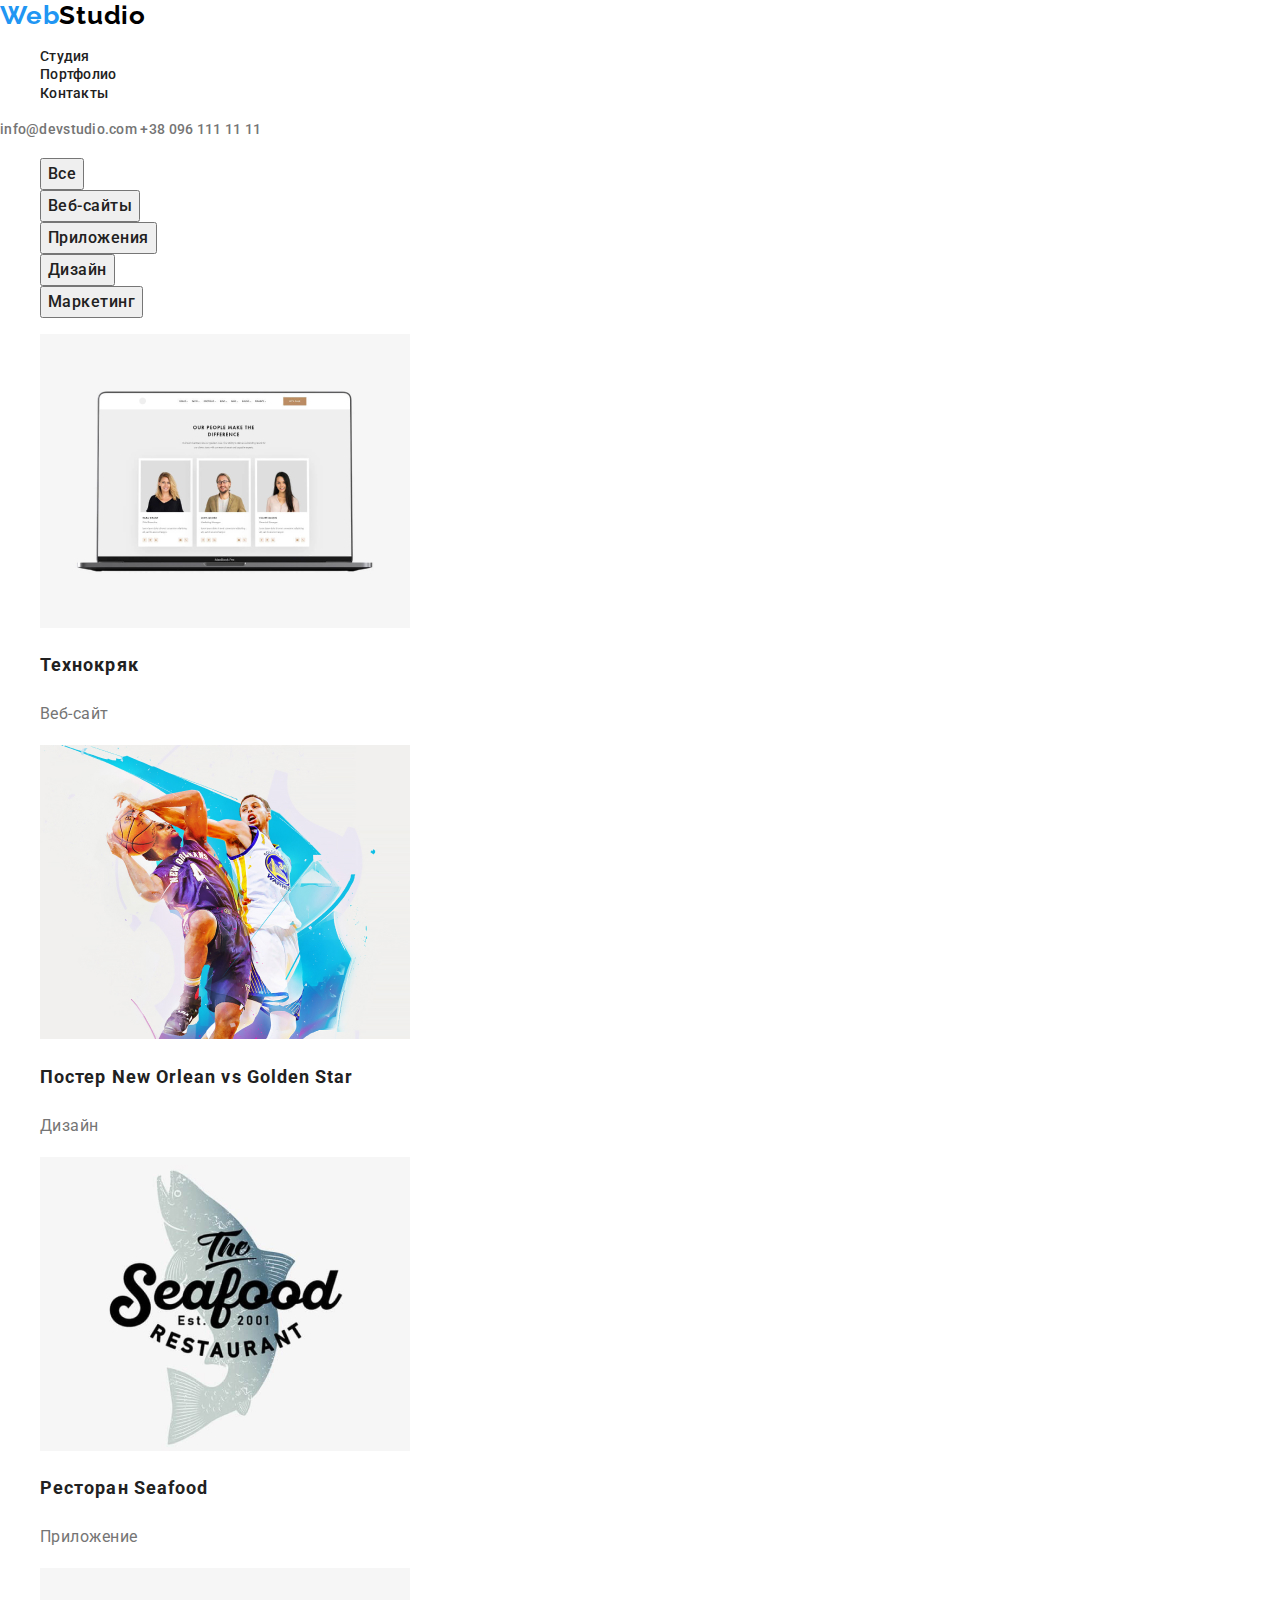
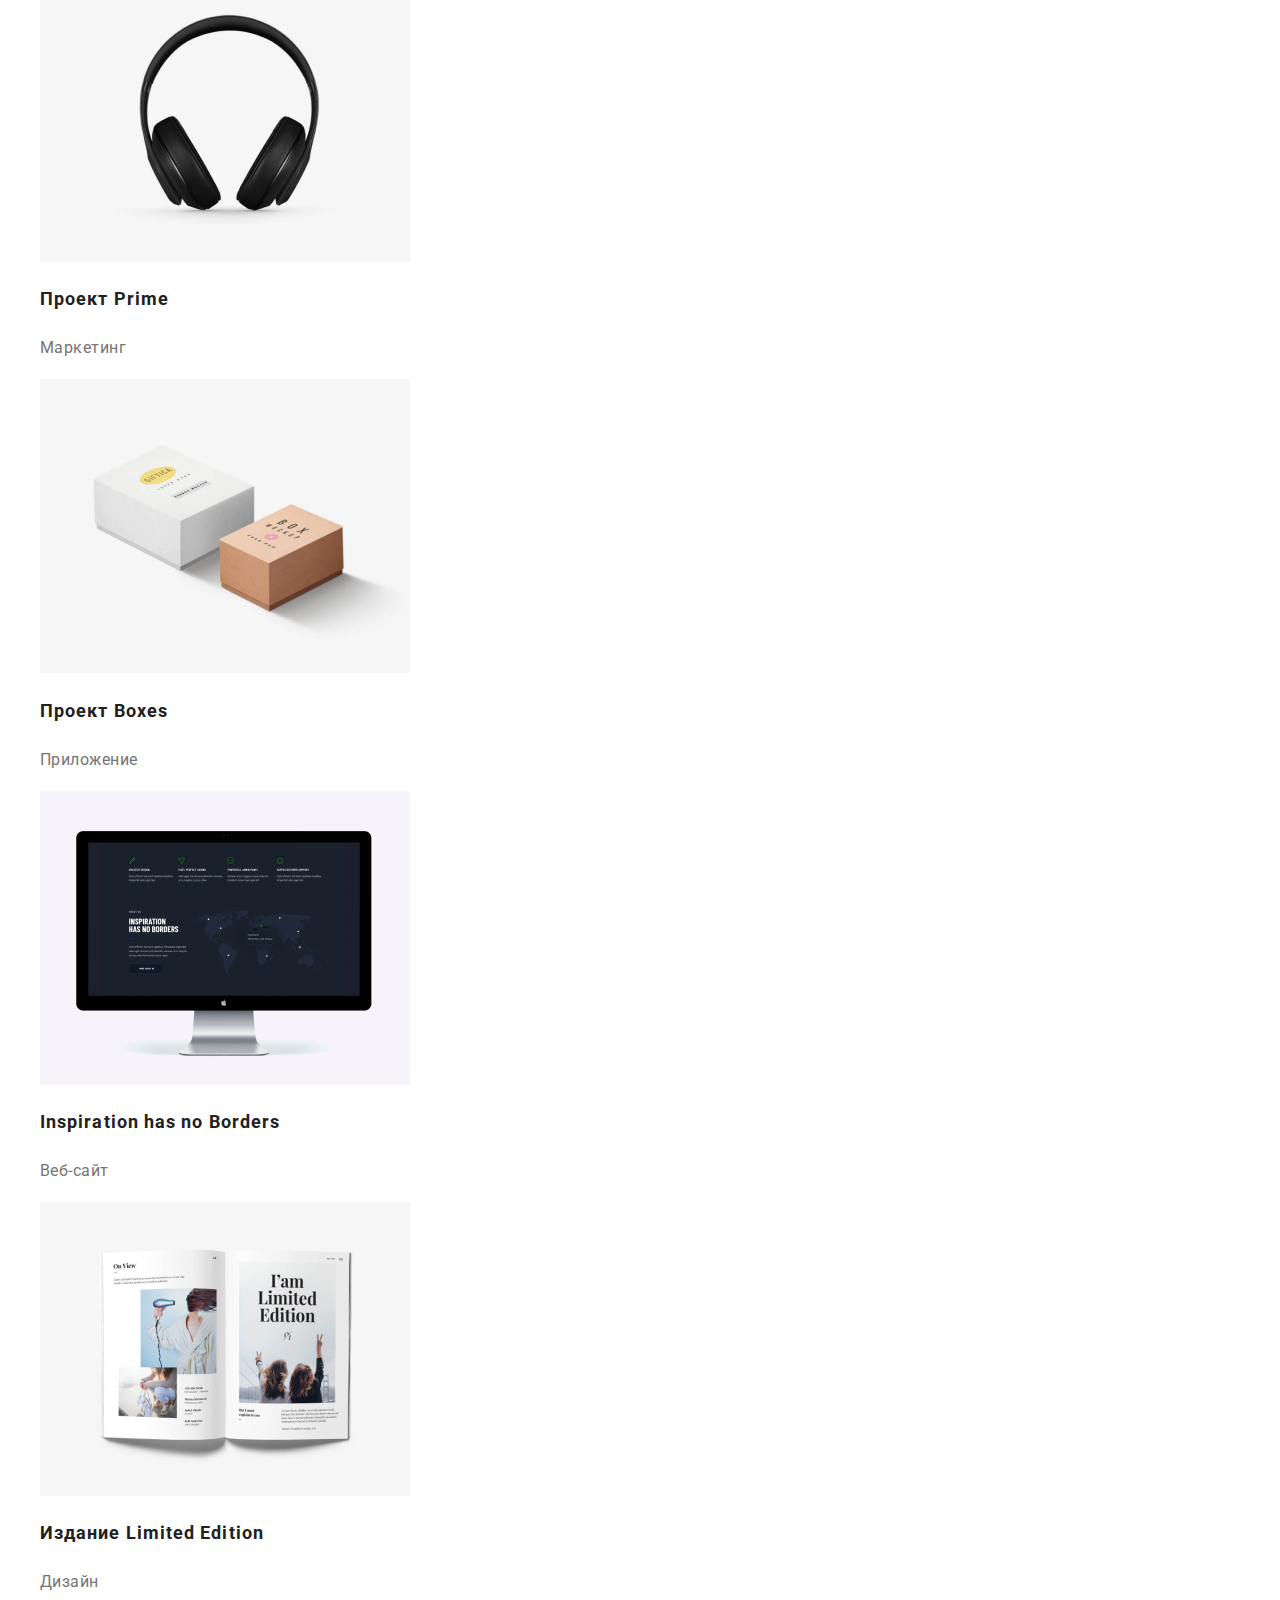
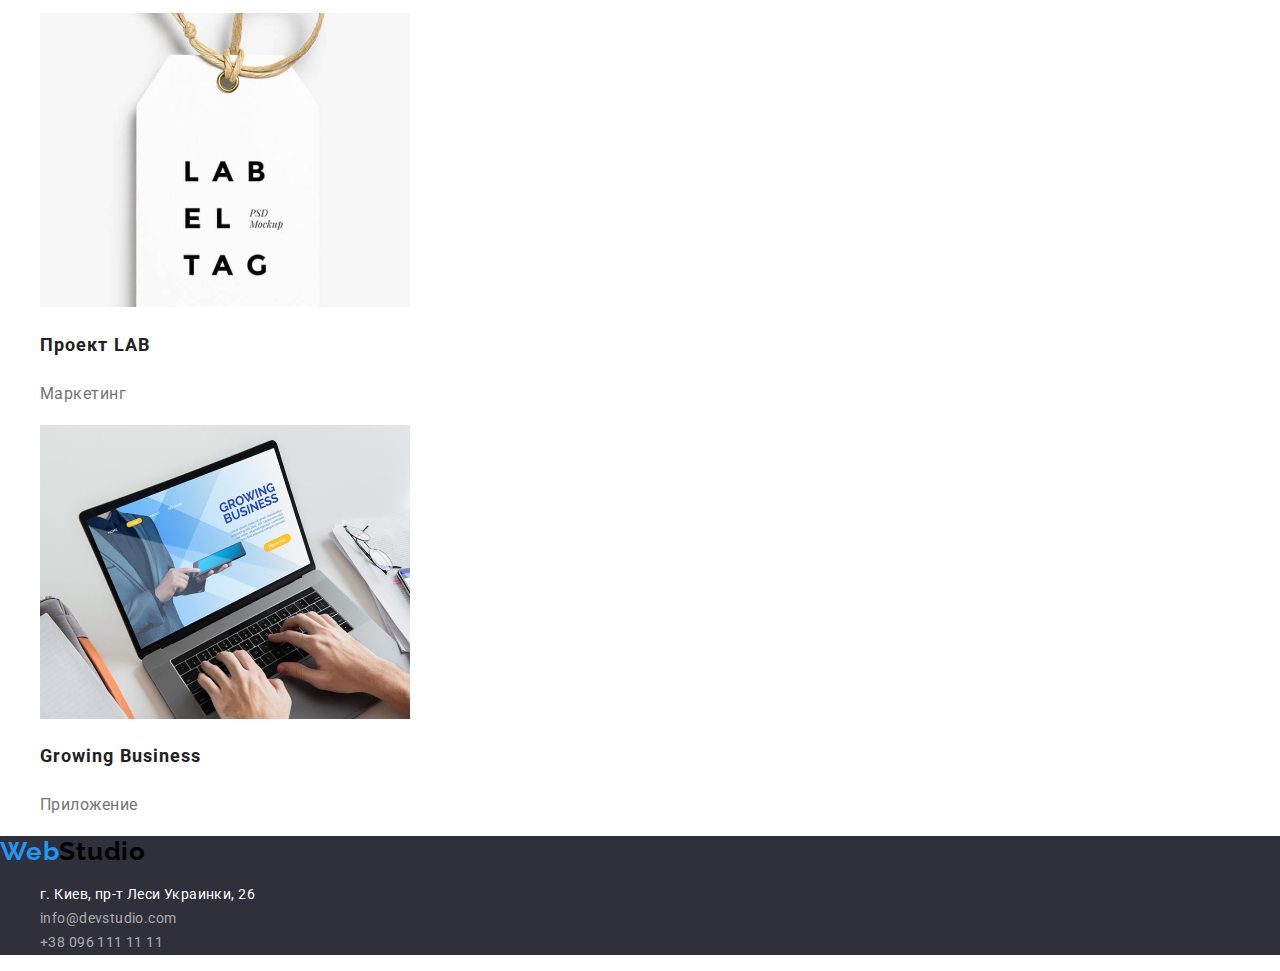
==== commit 0ca29645: "Дз 2" ====
--- a/portfolio.html
+++ b/portfolio.html
@@ -149,7 +149,7 @@
     </main>
 
     <!-- Footer-->
-    <footer>
+    <footer class="footer-fon">
       <a class="logo link" href="./index.html"
         ><span class="logo-name">Web</span>Studio</a
       >
--- a/css/styles.css
+++ b/css/styles.css
@@ -1,15 +1,16 @@
-/* :root {
-  --main-font: "Roboto", sans-serif;
-  --secondary-font: "Raleway", sans-serif;
-  --accent-color: #2196F3;
-  --primary-background-color: #e5e5e5;
-  --primery-title-color: #212121; 
-  --primery-description-color: #757575;*/
+:root {
+  --main-font: 'Roboto', sans-serif;
+  --secondary-font: 'Raleway', sans-serif;
+  --accent-color: #2196f3;
+  --primary-background-color: #ffffff;
+  --primery-title-color: #212121;
+  --primery-description-color: #757575;
+}
 
 body {
-  font-family: 'Roboto', sans-serif;
-  font-style: normal;
-  background-color: #e5e5e5;
+  font-family: var(--main-font);
+  font-style: normal;
+  background-color: var(--primary-background-color);
 }
 
 .list {
@@ -22,7 +23,7 @@
 
 /*=====HEADER=====*/
 .logo {
-  font-family: 'Raleway', sans-serif;
+  font-family: var(--secondary-font);
   font-style: normal;
   font-weight: 700;
   font-size: 26px;
@@ -32,33 +33,33 @@
 }
 
 .logo-name {
-  color: #2196f3;
+  color: var(--accent-color);
 }
 .navigation-list {
-  font-family: 'Roboto', sans-serif;
+  font-family: var(--main-font);
   font-style: normal;
   font-weight: 500;
   font-size: 14px;
   line-height: 1.143;
   letter-spacing: 0.02em;
-  color: #212121;
+  color: var(--primery-title-color);
 }
 
 .address-list {
-  font-family: 'Roboto', sans-serif;
+  font-family: var(--main-font);
   font-style: normal;
   font-weight: 500;
   font-size: 14px;
   line-height: 1.143;
   letter-spacing: 0.02em;
-  color: #757575;
+  color: var(--primery-description-color);
 }
 
 .navigation-list:hover,
 .navigation-list:focus,
 .address-list:hover,
 .address-list:focus {
-  color: #2196f3;
+  color: var(--accent-color);
 }
 /*=====END HEADER=====*/
 
@@ -70,18 +71,19 @@
   text-align/*ПРИБРАТИ?*/: center;
   letter-spacing: 0.06em;
   text-transform: uppercase;
+  background-color: #2f303a; /* тимчасово для видноти тексту*/
   color: #ffffff;
 }
 
 .modal-btn {
-  font-family: Roboto;
+  font-family: var(--main-font);
   font-style: normal;
   font-weight: 700;
   font-size: 16px;
   line-height: 1.875;
   letter-spacing: 0.06em;
   color: #ffffff;
-  background-color: #2196f3;
+  background-color: var(--accent-color);
 }
 /*=====END HERO=====*/
 
@@ -92,7 +94,7 @@
   line-height: 1.143;
   letter-spacing: 0.03em;
   text-transform: uppercase;
-  color: #212121;
+  color: var(--primery-title-color);
 }
 
 .features-description {
@@ -100,7 +102,7 @@
   font-size: 14px;
   line-height: 1.714;
   letter-spacing: 0.03em;
-  color: #757575;
+  color: var(--primery-description-color);
 }
 /*=====END FEATURES=====*/
 
@@ -111,7 +113,7 @@
   line-height: 1.167;
   text-align: center;
   letter-spacing: 0.03em;
-  color: #212121;
+  color: var(--primery-title-color);
 }
 /*=====END WHAT ARE WE DOING=====*/
 
@@ -122,7 +124,7 @@
   line-height: 1.167;
   text-align: center;
   letter-spacing: 0.03em;
-  color: #212121;
+  color: var(--primery-title-color);
 }
 
 .team-subtitle {
@@ -130,7 +132,7 @@
   font-size: 16px;
   line-height: 1.188;
   letter-spacing: 0.03em;
-  color: #212121;
+  color: var(--primery-title-color);
 }
 
 .team-position {
@@ -138,14 +140,18 @@
   font-size: 16px;
   line-height: 1.188;
   letter-spacing: 0.03em;
-  color: #757575;
+  color: var(--primery-description-color);
+}
+
+.team-fon {
+  background-color: #f5f4fa;
 }
 /*=====END OUR TEAM=====*/
 
 /*=====FOOTER=====*/
 
 .address {
-  font-family: Roboto;
+  font-family: var(--main-font);
   font-style: normal;
   font-weight: normal;
   font-size: 14px;
@@ -155,44 +161,46 @@
 }
 
 .contacts {
-  font-family: Roboto;
+  font-family: var(--main-font);
   font-style: normal;
   font-weight: 400;
   font-size: 14px;
   line-height: 1.714;
   letter-spacing: 0.03em;
   color: rgba(255, 255, 255, 0.6);
+}
+
+.footer-fon {
+  background-color: #2f303a;
 }
 /*=====END FOOTER=====*/
 
 /*=====PORTFOLIO BUTTON=====*/
 .button-list {
-  font-family: Roboto;
+  font-family: var(--main-font);
   font-style: normal;
   font-weight: 500;
   font-size: 16px;
   line-height: 1.625;
   text-align: center;
   letter-spacing: 0.03em;
-  color: #212121;
+  color: var(--primery-title-color);
 }
 
 .button-list:hover,
 .button-list:focus {
   color: #ffffff;
-  background-color: #2196f3;
+  background-color: var(--accent-color);
 }
 /*=====END PORTFOLIO BUTTON=====*/
 
 /*=====PORTFOLIO=====*/
 .portfolio-title {
-  font-family: Roboto;
-  font-style: normal;
   font-weight: bold;
   font-size: 18px;
   line-height: 2;
   letter-spacing: 0.06em;
-  color: #212121;
+  color: var(--primery-title-color);
 }
 
 .portfolio-subtitle {
@@ -200,6 +208,6 @@
   font-size: 16px;
   line-height: 1.875;
   letter-spacing: 0.03em;
-  color: #757575;
+  color: var(--primery-description-color);
 }
 /*=====END PORTFOLIO=====*/
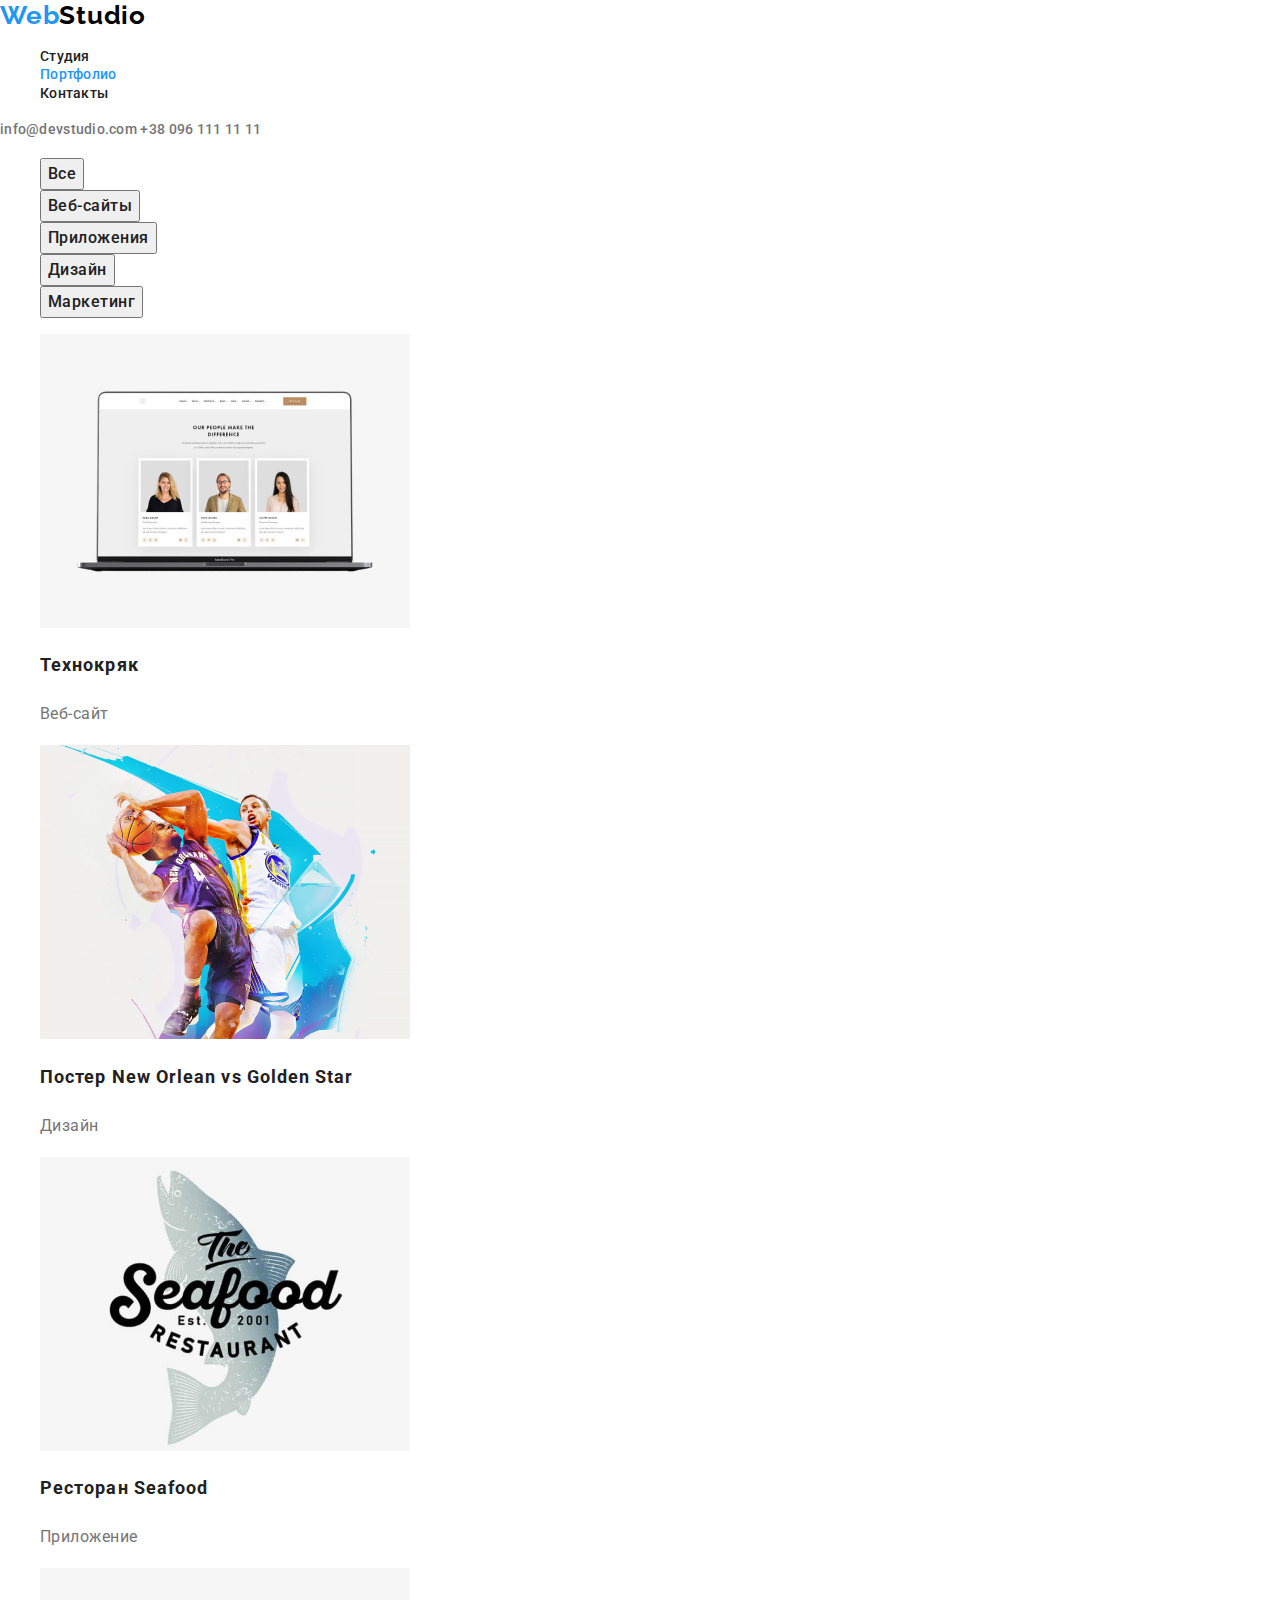
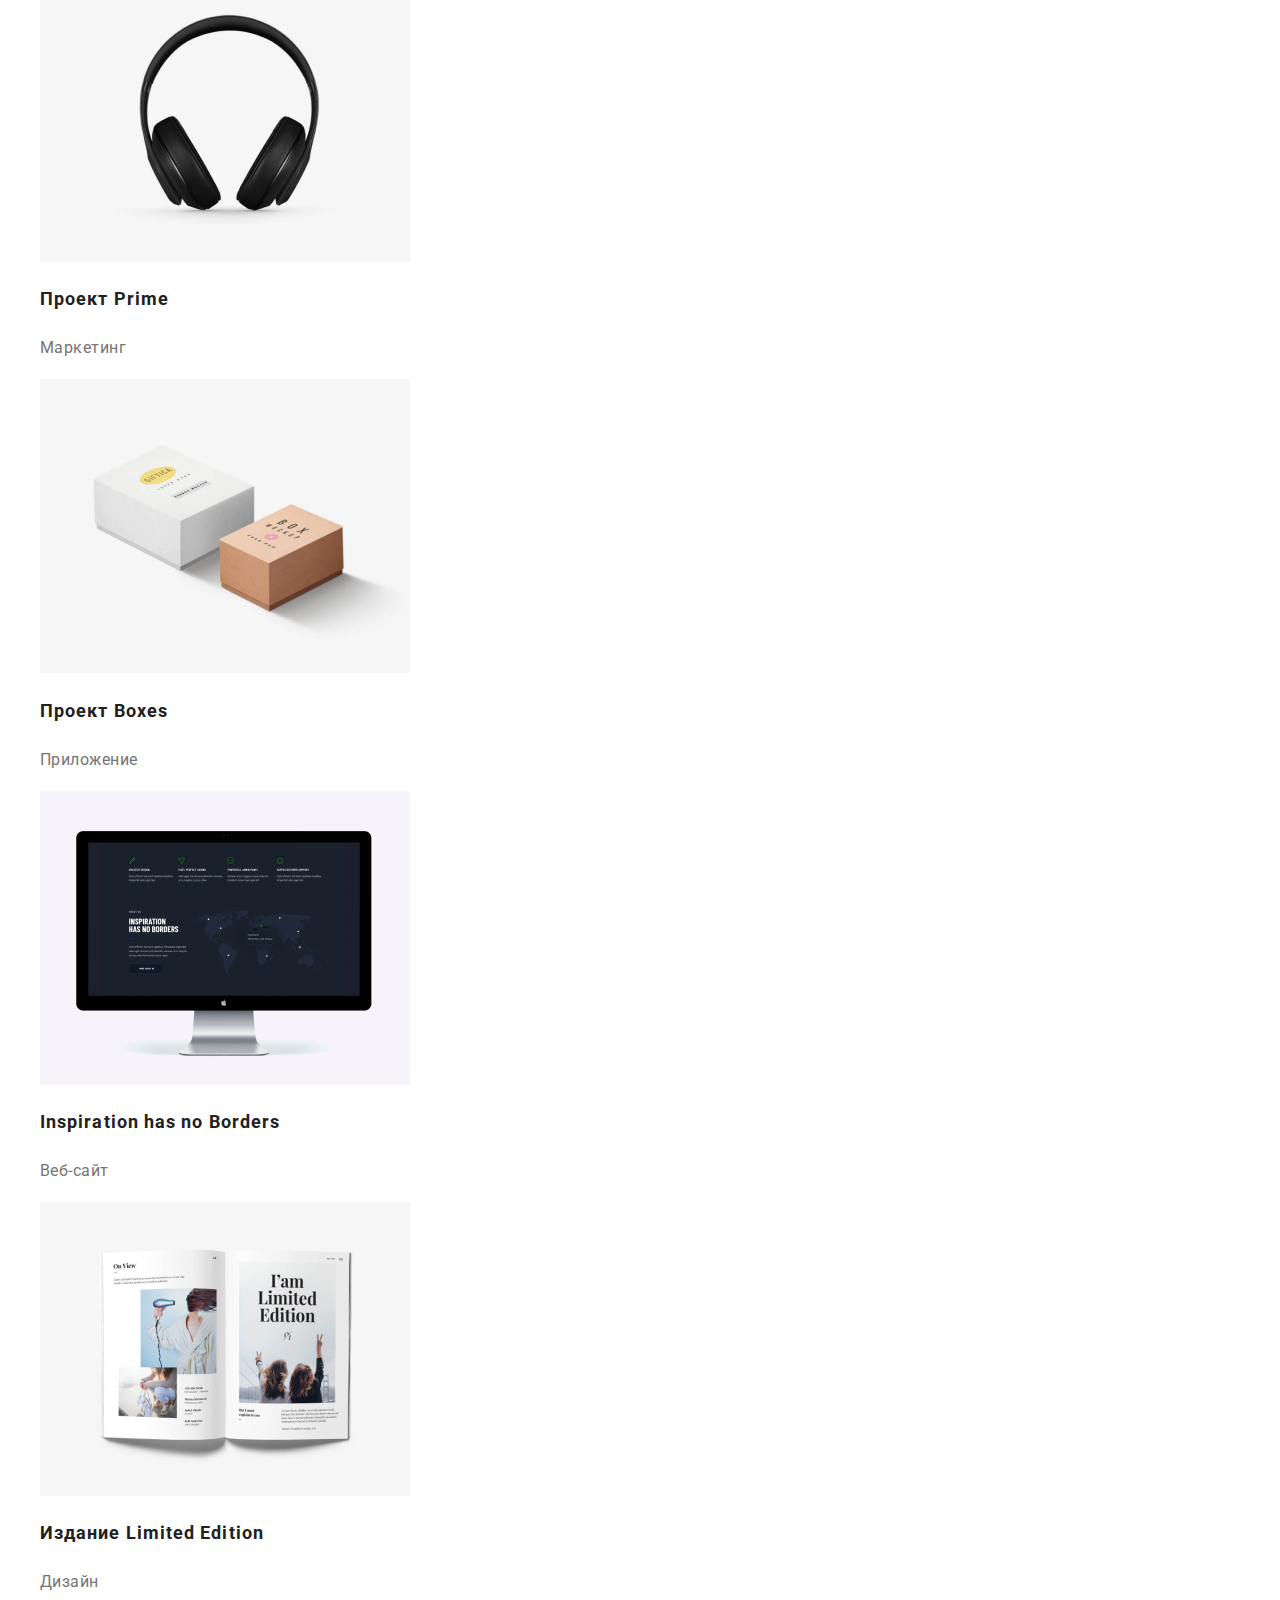
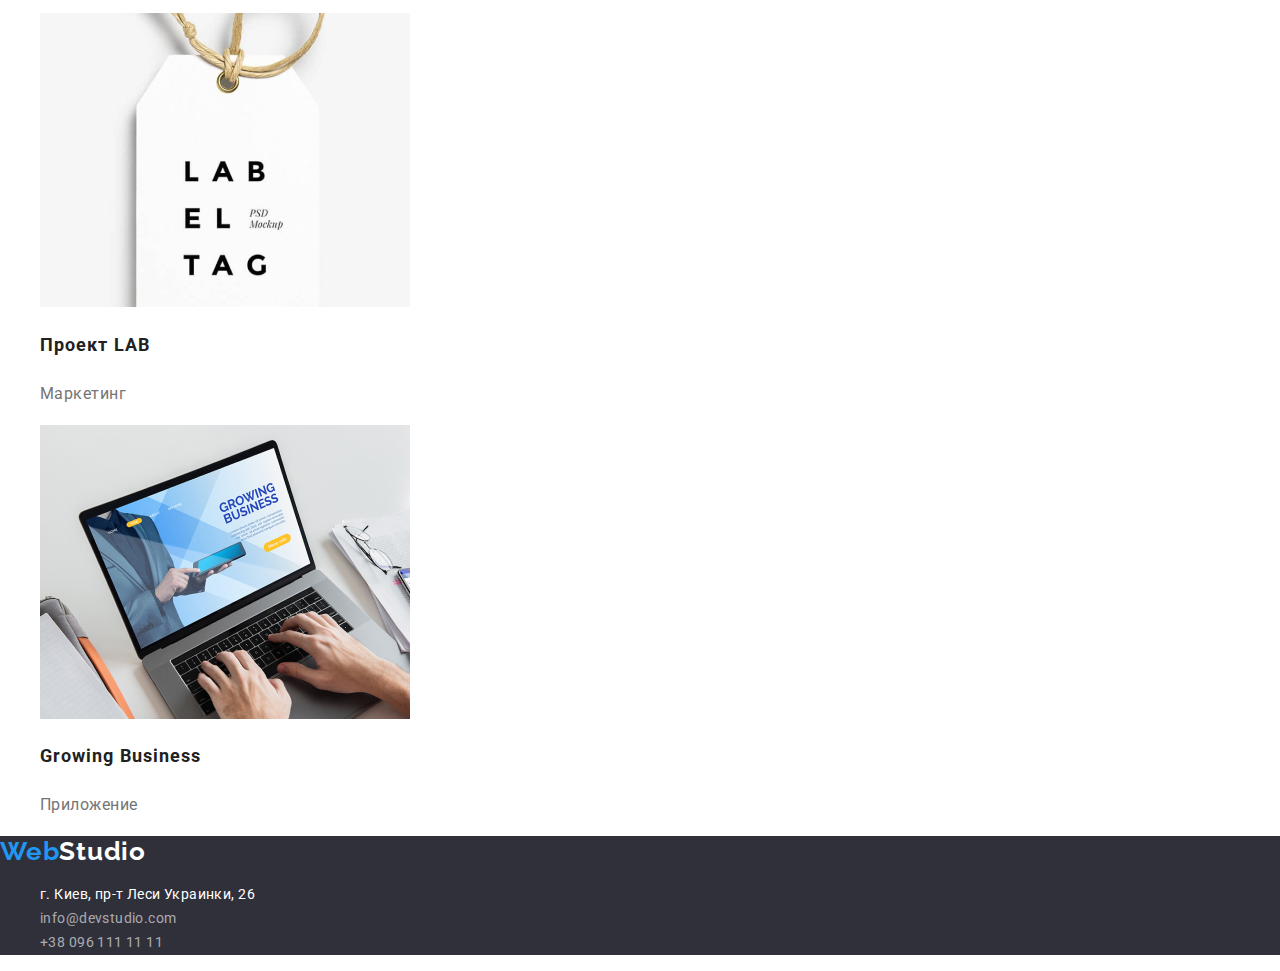
==== commit 9c69f450: "Active, color studio footer" ====
--- a/portfolio.html
+++ b/portfolio.html
@@ -27,7 +27,7 @@
             <a class="navigation-list link" href="./index.html">Студия</a>
           </li>
           <li>
-            <a class="navigation-list link" href="./portfolio.html"
+            <a class="navigation-list link active" href="./portfolio.html"
               >Портфолио</a
             >
           </li>
@@ -150,7 +150,7 @@
 
     <!-- Footer-->
     <footer class="footer-fon">
-      <a class="logo link" href="./index.html"
+      <a class="logo link logo-footer" href="./index.html"
         ><span class="logo-name">Web</span>Studio</a
       >
       <address>
--- a/css/styles.css
+++ b/css/styles.css
@@ -43,6 +43,10 @@
   line-height: 1.143;
   letter-spacing: 0.02em;
   color: var(--primery-title-color);
+}
+
+.active {
+  color: var(--accent-color);
 }
 
 .address-list {
@@ -150,6 +154,15 @@
 
 /*=====FOOTER=====*/
 
+.logo-footer {
+  font-family: var(--secondary-font);
+  font-style: normal;
+  font-weight: 700;
+  font-size: 26px;
+  line-height: 1.192;
+  letter-spacing: 0.03em;
+  color: #ffffff;
+}
 .address {
   font-family: var(--main-font);
   font-style: normal;
